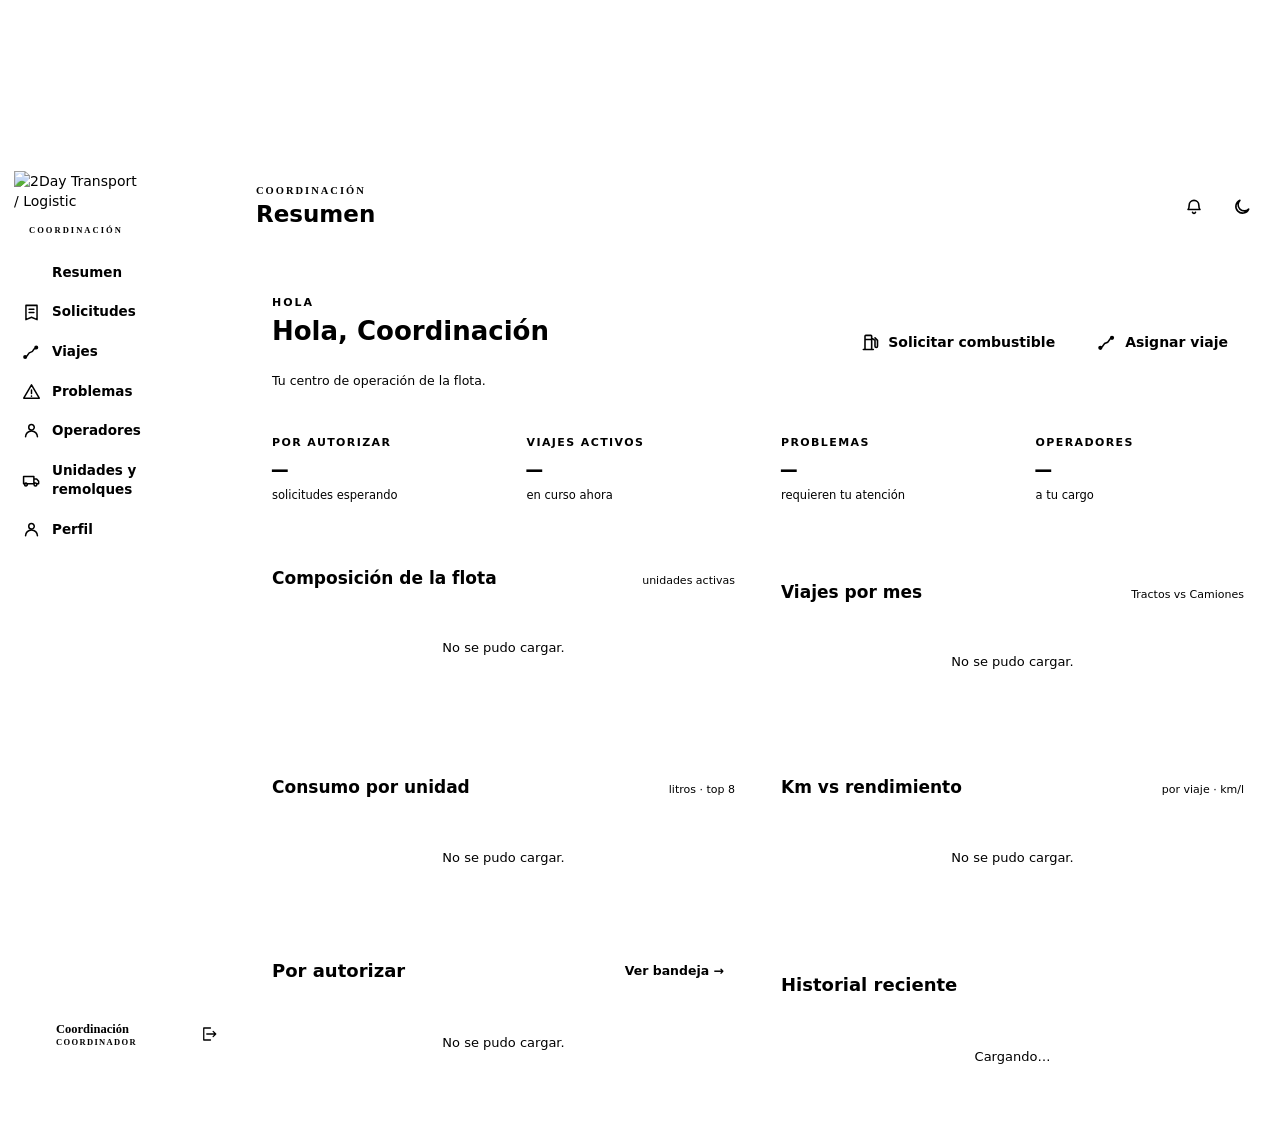
==== 2day-codigo/frontend/coordinador.html @ 523d5a65 "Primera versión: app 2Day lista para EasyPanel + Supabase - Arreglos de la revisión: XSS en visor de" ====
<!doctype html>
<html lang="es">
<head>
<meta charset="utf-8">
<meta name="viewport" content="width=device-width, initial-scale=1, viewport-fit=cover">
<title>2Day · Coordinación</title>
<script>(function(){try{var t=localStorage.getItem('tr-theme')||'system';var d=t==='dark'||(t==='system'&&matchMedia('(prefers-color-scheme:dark)').matches);document.documentElement.dataset.theme=d?'dark':'light';}catch(e){document.documentElement.dataset.theme='light';}})();</script>
<link rel="stylesheet" href="/static/fuentes.css?v=20260920a">
<link rel="stylesheet" href="/static/base.css?v=20260920c">
<link rel="stylesheet" href="/static/dialog.css?v=20261005a">
<!-- dialog.js se carga SIN defer: el codigo de la pagina es inline y debe encontrar Dlg ya definido -->
<script src="/static/aviso.js?v=20260903a"></script>
<script src="/static/dialog.js?v=20261005a"></script>
<script src="/static/maps.js?v=20260827d"></script>
<style>
/* Paleta categórica de los gráficos (Tractos/Camiones/Remolques), validada CVD-safe en claro y oscuro */
*{box-sizing:border-box}
html,body{margin:0;background:var(--bg);color:var(--ink);font:14px/1.45 "IBM Plex Sans",system-ui,-apple-system,sans-serif;-webkit-font-smoothing:antialiased}
@keyframes drift{0%,100%{transform:translate3d(-2%,-1.5%,0)}50%{transform:translate3d(2%,1.5%,0)}}
.ic{width:20px;height:20px;fill:none;stroke:currentColor;stroke-width:1.9;stroke-linecap:round;stroke-linejoin:round;flex:0 0 auto}
button{font:inherit;cursor:pointer}
a{color:var(--accent)}
/* layout */
.app{position:relative;z-index:1;display:flex;min-height:100vh}
.side{width:236px;flex:0 0 236px;background:var(--nav);border-right:1px solid var(--nav-line);display:flex;flex-direction:column;position:sticky;top:0;height:100vh}
.brand{display:block;padding:16px 14px 10px}
.brand img{width:130px;height:auto;display:block}
.brand .tag{display:flex;align-items:center;gap:8px;margin-top:11px}
.brand .tag i{width:7px;height:15px;background:var(--accent);transform:skewX(-22deg);flex:0 0 auto;border-radius:1px}
.brand .tag em{font:600 8.5px "IBM Plex Mono";letter-spacing:.24em;color:var(--nav-muted);font-style:normal}
.logo{width:34px;height:34px;border-radius:9px;background:var(--accent);display:flex;align-items:center;justify-content:center;color:#fff;flex:0 0 auto}
.nav{padding:6px 10px;display:flex;flex-direction:column;gap:2px;overflow-y:auto;flex:1}
.navbtn{display:flex;align-items:center;gap:11px;padding:9px 12px;border:0;background:transparent;color:var(--nav-item);border-radius:6px;text-align:left;width:100%;font-weight:600;font-size:13.5px;transition:color .12s,background .12s}
.navbtn .ic{width:19px;height:19px;color:var(--nav-muted)}
.navbtn:hover{background:#161a20;color:#fff}
.navbtn:hover .ic{color:#fff}
.navbtn.on{background:var(--accent-solid);color:var(--accent-ink)}
.navbtn.on .ic{color:#fff}
.navbtn .bdg{margin-left:auto;background:var(--danger);color:#fff;font-size:11px;font-weight:700;min-width:19px;height:19px;border-radius:10px;display:flex;align-items:center;justify-content:center;padding:0 5px}
.navbtn.on .bdg{background:#fff;color:var(--accent)}
.side .who{padding:12px 16px;border-top:1px solid var(--nav-line);font:600 11px "IBM Plex Mono";letter-spacing:.12em;text-transform:uppercase;color:var(--nav-muted)}
.side .uwrap{display:flex;align-items:center;gap:10px;padding:12px 12px 4px;border-top:1px solid var(--nav-line)}
.side .uwrap .av{width:34px;height:34px;border-radius:6px;border:1px solid var(--nav-line);background:var(--u-tracto);color:#fff;font:700 13px 'IBM Plex Sans',sans-serif;display:grid;place-items:center;cursor:pointer;flex:0 0 auto;padding:0;overflow:hidden}
.side .uwrap .nm{font:600 12.5px 'IBM Plex Sans';color:var(--nav-ink);white-space:nowrap;overflow:hidden;text-overflow:ellipsis}
.side .uwrap .rl{font:600 8.5px 'IBM Plex Mono';letter-spacing:.16em;color:var(--u-tracto);text-transform:uppercase}
.side .uwrap .logout{width:30px;height:30px;border:0;background:none;color:var(--nav-muted);cursor:pointer;display:grid;place-items:center;flex:0 0 auto;border-radius:6px}
.side .uwrap .logout:hover{background:#161a20;color:#fff}
.side .uwrap .logout svg{width:18px;height:18px;fill:none;stroke:currentColor;stroke-width:1.7;stroke-linecap:round;stroke-linejoin:round}
.main{flex:1;min-width:0;display:flex;flex-direction:column}
.top{position:sticky;top:0;z-index:20;background:color-mix(in oklab,var(--bg) 86%,transparent);backdrop-filter:blur(8px);border-bottom:1px solid var(--line);display:flex;align-items:center;gap:12px;padding:12px 20px}
.top .burger{display:none;background:var(--card);border:1px solid var(--line);border-radius:6px;padding:7px;color:var(--ink)}
.top h1{font-size:23px;flex:1}
.top .kick{font-size:10.5px;letter-spacing:2px;color:var(--muted);text-transform:uppercase;display:block;font-family:"IBM Plex Sans";font-weight:600}
.iconbtn{background:var(--card);border:1px solid var(--line);border-radius:6px;padding:8px;color:var(--ink);display:flex;transition:background .12s}
.iconbtn:hover{background:var(--sunken)}
.notifwrap{position:relative}
.notif{position:absolute;top:calc(100% + 8px);right:0;width:340px;max-width:82vw;max-height:64vh;display:none;flex-direction:column;background:var(--card);border:1px solid var(--line2,var(--line));border-radius:12px;box-shadow:var(--sh-3);z-index:45;overflow:hidden}
.notif.show{display:flex}
.notif .hd{padding:12px 15px;border-bottom:1px solid var(--line);font-weight:700;font-size:12px;letter-spacing:.12em;text-transform:uppercase}
.notif .row{display:flex;gap:10px;align-items:flex-start;padding:11px 15px;cursor:pointer;text-align:left;width:100%;color:var(--ink);font-family:inherit;background:none;border:0;border-bottom:1px solid var(--line)}
.notif .row:last-child{border-bottom:0}
.notif .row:hover{background:color-mix(in oklab,var(--accent) 8%,transparent)}
.notif .ndot{width:7px;height:7px;border-radius:50%;background:var(--danger);flex:0 0 auto;margin-top:5px}
#nbadge{position:absolute;top:1px;right:2px;min-width:15px;height:15px;padding:0 3px;border-radius:99px;background:var(--danger);color:#fff;font:600 9px 'IBM Plex Mono',monospace;display:none;place-items:center;border:1.5px solid var(--card)}
.wrap{padding:20px;max-width:1120px;width:100%;margin:0 auto}
.section{display:none}
.section.on{display:block;animation:fade .2s ease}
@keyframes fade{from{opacity:0;transform:translateY(4px)}to{opacity:1;transform:none}}
/* cards */
.card{background:var(--card);border:1px solid var(--line);border-radius:12px;padding:16px;box-shadow:0 1px 0 var(--sh-2)}
.card+.card{margin-top:14px}
.kick{font-size:11px;letter-spacing:2px;color:var(--muted);text-transform:uppercase;font-weight:600}
.grid{display:grid;gap:14px}
.g2{grid-template-columns:repeat(2,1fr)}
.g4{grid-template-columns:repeat(4,1fr)}
.kpi{background:var(--card);border:1px solid var(--line);border-radius:11px;padding:15px 16px}
.kpi .l{font-size:11px;letter-spacing:1.4px;color:var(--muted);text-transform:uppercase;font-weight:600}
.kpi .v{font:600 26px/1 'IBM Plex Mono',monospace;letter-spacing:-.02em;font-variant-numeric:tabular-nums;margin-top:6px}
.kpi.alert .v{color:var(--danger)}
.kpi.warn .v{color:var(--warn)}
.kpi.ok .v{color:var(--ok)}
.kpi .h{font-size:11.5px;color:var(--muted);margin-top:4px}
/* buttons */
.btn{display:inline-flex;align-items:center;justify-content:center;gap:8px;background:var(--accent-solid);color:var(--accent-ink);border:0;border-radius:6px;padding:11px 16px;font-weight:700;font-size:14px}
.btn:hover{background:var(--accent-2)}
.btn.gray{background:var(--sunken);color:var(--ink);border:1px solid var(--line)}
.btn.gray:hover{background:var(--line)}
.btn.ghost{background:transparent;color:var(--ink);border:1px solid var(--line-2)}
.btn.danger{background:transparent;color:var(--danger);border:1px solid var(--danger)}
.btn.danger:hover{background:var(--danger);color:#fff}
.btn.sm{padding:7px 11px;font-size:12.5px;border-radius:6px}
.btn.block{width:100%}
.row{display:flex;gap:10px;flex-wrap:wrap}
.spread{display:flex;align-items:center;justify-content:space-between;gap:12px}
/* list items */
.item{display:flex;align-items:center;gap:12px;padding:13px 4px;border-bottom:1px solid var(--line)}
.item:last-child{border-bottom:0}
.item .who2{flex:1;min-width:0}
.item .who2 b{font-weight:700}
.item .who2 .m{font-size:12px;color:var(--muted);margin-top:1px}
.mono{font-family:"IBM Plex Mono",ui-monospace,monospace}
.pill{font-family:"IBM Plex Sans";font-size:10.5px;font-weight:700;padding:3px 10px;border-radius:20px;white-space:nowrap;letter-spacing:.4px;text-transform:uppercase}
.pill.enviada{background:color-mix(in oklab,var(--warn) 20%,transparent);color:var(--warn)}
.pill.en_validacion{background:color-mix(in oklab,var(--accent) 18%,transparent);color:var(--accent)}
.pill.autorizada{background:color-mix(in oklab,var(--ok) 18%,transparent);color:var(--ok)}
.pill.despachada,.pill.facturada,.pill.conciliada{background:color-mix(in oklab,var(--ok) 16%,transparent);color:var(--ok)}
.pill.devuelta{background:color-mix(in oklab,var(--danger) 16%,transparent);color:var(--danger)}
.pill.borrador{background:var(--sunken);color:var(--muted)}
.pill.activa{background:color-mix(in oklab,var(--ok) 18%,transparent);color:var(--ok)}
.pill.finalizada,.pill.cancelada{background:var(--sunken);color:var(--muted)}
.pill.ghost{background:var(--sunken);color:var(--muted)}
.dot{width:8px;height:8px;border-radius:50%;background:var(--danger);flex:0 0 auto}
.empty{color:var(--muted);text-align:center;padding:26px 10px;font-size:13px}
.tabs{display:flex;gap:6px;flex-wrap:wrap;margin-bottom:4px}
.tab{padding:7px 12px;border-radius:20px;border:1px solid var(--line);background:var(--card);color:var(--muted);font-weight:600;font-size:12.5px}
.tab.on{background:var(--ink);color:var(--bg);border-color:var(--ink)}
.alertbar{display:flex;gap:10px;align-items:flex-start;background:color-mix(in oklab,var(--danger) 12%,transparent);border:1px solid color-mix(in oklab,var(--danger) 40%,transparent);color:var(--danger);border-radius:10px;padding:11px 13px;font-size:13px;font-weight:600}
/* charts */
.charts{display:grid;grid-template-columns:repeat(2,1fr);gap:14px}
@media(max-width:899px){.charts{grid-template-columns:1fr}}
.chart{width:100%}
.chart svg{width:100%;height:auto;max-width:380px;display:block;margin:0 auto;overflow:visible}
#ch-pie svg{max-width:250px}
.chh{display:flex;align-items:baseline;justify-content:space-between;gap:10px;margin-bottom:6px}
.chh h3{font-size:17px}
.chh .sub{font-size:11px;color:var(--muted)}
.leg{display:flex;gap:13px;flex-wrap:wrap;margin-top:8px;font-size:11.5px;color:var(--muted)}
.leg span{display:inline-flex;align-items:center;gap:6px}
.leg i{width:11px;height:11px;border-radius:3px;flex:0 0 auto}
.axlbl{font:600 9px 'IBM Plex Mono',monospace;fill:var(--muted)}
#charttip{position:fixed;z-index:90;background:var(--ink);color:var(--bg);padding:7px 10px;border-radius:8px;font-size:12px;font-weight:600;pointer-events:none;opacity:0;transition:opacity .1s;white-space:nowrap;box-shadow:var(--sh-2);transform:translate(-50%,-115%)}
#charttip.show{opacity:1}
#charttip .t2{font-weight:400;opacity:.8}
.item.sel{background:color-mix(in oklab,var(--accent) 12%,transparent);border-radius:10px;box-shadow:inset 3px 0 0 var(--accent);padding-left:11px}
.catbadge{font-size:10px;font-weight:700;padding:2px 8px;border-radius:20px;text-transform:uppercase;letter-spacing:.4px;white-space:nowrap}
.catbadge.base{background:color-mix(in oklab,var(--warn) 20%,transparent);color:var(--warn)}
.catbadge.consistencia{background:color-mix(in oklab,var(--u-camion) 22%,transparent);color:var(--u-camion)}
.catbadge.fraude{background:color-mix(in oklab,var(--danger) 18%,transparent);color:var(--danger)}
.catbadge.telemetria{background:color-mix(in oklab,var(--u-remol) 28%,transparent);color:var(--u-remol)}
.catbadge.roles{background:color-mix(in oklab,var(--accent) 18%,transparent);color:var(--accent)}
.report{background:var(--sunken);border:1px solid var(--line);border-radius:10px;padding:12px;margin-top:10px}
.report .rg{display:grid;grid-template-columns:1fr 1fr;gap:8px 14px;margin-top:8px}
.report .rc .rl{font-size:10.5px;color:var(--muted);text-transform:uppercase;letter-spacing:.5px}
.report .rc .rv{font-weight:700;font-size:15px}
/* forms */
label.f{display:block;margin:12px 0 5px;font-size:12.5px;font-weight:600;color:var(--muted)}
input,select,textarea{width:100%;background:var(--sunken);border:1px solid var(--line);border-radius:6px;padding:10px 11px;color:var(--ink);font:inherit}
input:focus,select:focus,textarea:focus{outline:2px solid color-mix(in oklab,var(--accent) 45%,transparent);border-color:var(--accent)}
.remgrid{display:grid;grid-template-columns:repeat(auto-fill,minmax(120px,1fr));gap:7px;margin-top:6px;max-height:190px;overflow:auto}
/* modal */
/* Bloques del formulario: cada uno agrupa lo que se contesta de una vez, y su título dice
   qué pregunta responde. Un formulario de once campos sin jerarquía se lee peor que tres
   de cuatro, aunque ocupe lo mismo. */
/* El título del bloque tiene que ganarle a las etiquetas de campo, que también van en
   versalitas: sin contraste entre los dos, "QUIÉN VA" y "OPERADOR" se leen como lo mismo
   y la agrupación deja de agrupar. Se separa por color, peso y una regla debajo. */
  color:var(--accent);margin:0 0 10px;padding-bottom:8px;border-bottom:1px solid var(--line)}
/* Búsqueda sobre el mapa: la caja va pegada al mapa, no suelta arriba, para que se lea
   como un control DEL mapa y no como un campo más del formulario. */
.as-busca{display:flex;gap:6px;margin-bottom:8px}
.as-busca input{flex:1;background:var(--sunken);border:1px solid var(--line);border-radius:6px;padding:9px 11px;color:var(--ink);font:inherit;font-size:13px}
.as-busca input:focus{outline:2px solid color-mix(in oklab,var(--accent) 45%,transparent);border-color:var(--accent)}
.as-busca button{flex:0 0 auto;padding:0 14px;border:1px solid var(--line);border-radius:6px;background:var(--sunken);color:var(--ink);font:600 12.5px 'IBM Plex Sans';cursor:pointer}
.as-busca button:hover{border-color:var(--accent);color:var(--accent)}
#as-map{height:340px;width:100%;border-radius:10px;border:1px solid var(--line);background:var(--sunken)}
.sheet .sh{display:flex;align-items:center;justify-content:space-between;margin-bottom:6px}
/* Modal de solicitud a dos columnas: la información a la izquierda y la evidencia a la
   derecha, que es como se mira —se lee un dato y se comprueba en la foto—. */
.sol2{display:grid;grid-template-columns:minmax(0,1fr) minmax(0,340px);gap:24px;align-items:start}
.sol2 .solinfo{min-width:0}
.sol2 .solfotos{min-width:0}
/* Los datos en rejilla de dos por fila. En una sola columna la lista se estiraba y empujaba
   el botón de autorizar fuera de la pantalla: el scroll no venía de tener mucho contenido
   sino de desperdiciar el ancho. */
.solgrid{display:grid;grid-template-columns:1fr 1fr;gap:2px 18px;margin-bottom:2px}
/* Mientras se rehacen los números que dependen del odómetro. Apagarlos es más honesto que
   dejarlos nítidos: los de la pantalla ya no corresponden a la lectura que se acaba de
   corregir, y el de al lado es el campo donde se teclean los litros. */
#sol-combustible[data-recalculando]{opacity:.45;pointer-events:none;transition:opacity .12s}
.solgrid .c{display:flex;flex-direction:column;gap:1px;padding:7px 0;border-bottom:1px solid var(--line)}
.solgrid .c.ancho{grid-column:1 / -1}
.solgrid .c .k{font-size:11px;color:var(--muted);letter-spacing:.02em}
.solgrid .c .v{font:600 14px/1.3 'IBM Plex Sans';color:var(--ink);display:flex;align-items:center;gap:7px}
.solgrid .c .v .org{font:400 11px 'IBM Plex Sans';color:var(--muted)}
.solgrid .c .v.ok{color:var(--ok)} .solgrid .c .v.bad{color:var(--danger)}
/* Odómetro editable en el sitio: se toca el número y se escribe. */
.odoedit{display:flex;align-items:center;gap:7px;flex-wrap:wrap}
.odoedit input{width:112px;background:var(--sunken);border:1px solid var(--line-2,var(--line));border-radius:6px;padding:4px 8px;color:var(--ink);font:600 14px 'IBM Plex Mono'}
.odoedit .mini{border:1px solid var(--line-2,var(--line));background:var(--card);color:var(--ink);border-radius:6px;padding:4px 10px;font:600 11.5px 'IBM Plex Sans';cursor:pointer}
.odoedit .mini:hover{border-color:var(--accent);color:var(--accent)}
.odoedit .mini.pri{border-color:var(--accent-solid);background:var(--accent-solid);color:var(--accent-ink)}
/* El lápiz: sólo un icono, sin caja, hasta que se pasa el ratón. Modificar un odómetro no
   es una acción de todos los días y no debe competir con el número. */
.odolap{display:inline-flex;align-items:center;justify-content:center;width:26px;height:26px;
  border:1px solid transparent;background:none;color:var(--muted);border-radius:6px;cursor:pointer;flex:0 0 auto}
.odolap:hover{border-color:var(--line-2,var(--line));color:var(--accent);background:var(--sunken)}
.odolap svg{width:15px;height:15px;fill:none;stroke:currentColor;stroke-width:1.9;stroke-linecap:round;stroke-linejoin:round}
/* El rastro del cambio, al lado. Se deduce de los datos, así que sigue ahí al reabrir. */
.odocambio{display:inline-flex;align-items:center;gap:6px;background:var(--ok-bg);
  border:1px solid color-mix(in oklab,var(--ok) 34%,transparent);color:var(--ok);
  border-radius:999px;padding:3px 10px;font:600 11.5px/1.4 'IBM Plex Sans'}
.odocambio b{font-family:'IBM Plex Mono';font-weight:600}
/* El despacho: autorizado contra cargado, y lo que quedó sin surtir. Es lo primero que se
   busca al abrir una solicitud ya despachada, así que va en bloque propio y no en la rejilla. */
.desp{border:1px solid var(--line);border-radius:10px;background:var(--sunken);
  padding:11px 13px;margin:12px 0 2px}
.desphead{display:flex;align-items:baseline;justify-content:space-between;gap:10px;margin-bottom:9px}
.desphead .folio{font:600 12.5px 'IBM Plex Mono';color:var(--ink)}
.despnum{display:grid;grid-template-columns:repeat(3,1fr);gap:10px}
.despnum>div{display:flex;flex-direction:column;gap:2px;min-width:0}
.despnum .k{font-size:10.5px;letter-spacing:.04em;color:var(--muted);text-transform:uppercase}
.despnum b{font:600 17px/1.2 'IBM Plex Mono';color:var(--ink);font-variant-numeric:tabular-nums}
.despnum .sub{font:400 11px/1.35 'IBM Plex Sans';color:var(--muted)}
.despnum .ok b{color:var(--ok)} .despnum .warn b{color:var(--warn)} .despnum .bad b{color:var(--danger)}
.despq{margin-top:10px;padding-top:9px;border-top:1px solid var(--line);
  font:400 11.5px/1.7 'IBM Plex Sans';color:var(--muted)}
.despq b{font-weight:600;color:var(--ink)}
/* La propuesta de la IA. Deliberadamente NO parece un campo relleno: es una tarjeta con un
   botón, para que aceptarla sea un acto y no una omisión. */
.sug{border:1px solid var(--line);border-left:3px solid var(--info);border-radius:9px;
  background:var(--sunken);padding:10px 12px;margin:8px 0 2px}
.sugtop{display:flex;align-items:baseline;gap:9px;flex-wrap:wrap}
.sugn{font:600 20px/1 'IBM Plex Mono';color:var(--ink);font-variant-numeric:tabular-nums}
.sugtop .kick{color:var(--info)}
.sugconf{font:600 10.5px 'IBM Plex Sans';letter-spacing:.04em;text-transform:uppercase;
  border-radius:999px;padding:2px 8px}
.sugconf.alta{background:var(--ok-bg);color:var(--ok)}
.sugconf.media{background:var(--warn-bg);color:var(--warn)}
.sugconf.baja{background:var(--danger-bg);color:var(--danger)}
.sugjust{font:400 12px/1.55 'IBM Plex Sans';color:var(--muted);margin-top:5px}
/* El aviso de que los litros tecleados se pasan del tope. Va PEGADO al campo —no arriba, con
   el resto del panorama— porque es donde están los ojos al teclear. */
.topeaviso{display:flex;gap:8px;align-items:flex-start;margin-top:6px;padding:8px 10px;
  border-radius:8px;font:500 12.5px/1.5 'IBM Plex Sans';
  background:color-mix(in oklab,var(--warn) 14%,transparent);
  border:1px solid color-mix(in oklab,var(--warn) 40%,transparent);color:var(--ink)}
.topeaviso b{font-variant-numeric:tabular-nums}
.sugcifras{font:400 11px/1.5 'IBM Plex Mono';color:var(--muted);margin-top:5px}
.sugusar{margin-top:8px;border:1px solid var(--accent-solid);background:var(--accent-solid);color:var(--accent-ink);
  border-radius:7px;padding:5px 12px;font:600 12px 'IBM Plex Sans';cursor:pointer}
.sugusar:hover{background:var(--accent-2)}
.sugusar[disabled]{opacity:.55;cursor:default}
/* El historial: qué le ha pasado a la solicitud y por mano de quién. */
.hist{list-style:none;margin:0;padding:0;display:flex;flex-direction:column;gap:1px}
.hist li{display:flex;flex-wrap:wrap;align-items:center;gap:6px;
  padding:4px 0;border-bottom:1px solid var(--line)}
.hist li:last-child{border-bottom:0}
.hist .hf{font:400 10.5px 'IBM Plex Mono';color:var(--muted);white-space:nowrap;
  margin-left:auto;flex:0 0 auto}
/* El nombre comparte renglón con el estado y se recorta si hace falta: el completo está en
   el title. Meterlo en su propia línea duplicaba el alto del bloque y tapaba la última. */
.hist .hu{flex:1 1 60px;min-width:0;overflow:hidden;text-overflow:ellipsis;white-space:nowrap;
  font:400 11.5px 'IBM Plex Sans';color:var(--muted)}
.hist .hn{flex:0 0 100%;overflow:hidden;text-overflow:ellipsis;white-space:nowrap;
  font:400 11.5px 'IBM Plex Sans';color:var(--ink);padding-left:2px}
/* Donde estaría el lápiz cuando la lectura ya está congelada: se dice, no se deja el hueco. */
.odofijo{display:inline-flex;align-items:center;gap:5px;color:var(--muted);
  font:600 11.5px 'IBM Plex Sans'}
.odofijo svg{width:13px;height:13px;fill:none;stroke:currentColor;stroke-width:1.9;
  stroke-linecap:round;stroke-linejoin:round}
/* Una sola foto ocupa el ancho; dos o más van en cuadrícula. */
.evgrid{display:grid;gap:10px}
.evgrid[data-n="1"]{grid-template-columns:1fr}
.evgrid{grid-template-columns:1fr 1fr}
.evgrid[data-n="1"] .evzoom{aspect-ratio:4/3}
.evzoom{aspect-ratio:1/1}
/* La acción se queda abajo, fuera de lo que scrollea. */
.solacc{position:sticky;bottom:0;background:linear-gradient(to top,var(--panel,var(--card)) 74%,transparent);padding-top:12px;margin-top:6px}
.evsosp{display:flex;gap:7px;align-items:flex-start;background:var(--danger-bg,#fce9e4);border:1px solid var(--danger);color:var(--danger);border-radius:8px;padding:8px 10px;font:600 11.5px/1.4 'IBM Plex Sans';margin-bottom:8px}
.evfig{margin:0;min-width:0}
.evzoom{width:100%;aspect-ratio:4/3;overflow:hidden;border-radius:9px;border:1px solid var(--line);background:var(--sunken);cursor:zoom-in}
.evzoom img{width:100%;height:100%;object-fit:cover;display:block;transition:transform .18s ease}
.evfig figcaption{display:flex;justify-content:space-between;gap:8px;align-items:baseline;margin-top:5px;font-size:12px}
.evcap-t{color:var(--muted)}
.evcap-o{opacity:.75}
.evcap-v{font:600 13px 'IBM Plex Mono';color:var(--ink)}
@media (prefers-reduced-motion:reduce){.evzoom img{transition:none}}
@media (max-width:820px){.sol2{grid-template-columns:1fr}}
.x{background:transparent;border:0;color:var(--muted);padding:4px;display:flex}
.kv{display:flex;justify-content:space-between;gap:10px;padding:8px 0;border-bottom:1px solid var(--line);font-size:13px}
.kv:last-of-type{border-bottom:0}
.kv .k{color:var(--muted)}
.kv .v{font-weight:600;text-align:right}
/* toast */
#toast{position:fixed;left:50%;bottom:24px;transform:translateX(-50%) translateY(20px);background:var(--ink);color:var(--bg);padding:11px 18px;border-radius:8px;font-size:13.5px;font-weight:600;opacity:0;pointer-events:none;transition:.25s;z-index:var(--z-toast, 150);max-width:90vw;text-align:center}
#toast.show{opacity:1;transform:translateX(-50%) translateY(0)}
.scrim{display:none}
@media(max-width:899px){
  .side{position:fixed;left:0;top:0;z-index:70;transform:translateX(-100%);transition:transform .22s ease;box-shadow:8px 0 40px var(--sh-2)}
  .app.navopen .side{transform:none}
  .top .burger{display:flex}
  .app.navopen .scrim{display:block;position:fixed;inset:0;background:rgba(10,12,15,.45);z-index:65}
  .g4{grid-template-columns:repeat(2,1fr)}
  .g2{grid-template-columns:1fr}
  .bgfx{opacity:.92}
  .bgfx .glow{inset:-10%;background:radial-gradient(80vw 40vh at 50% 6%, color-mix(in oklab,var(--accent) 15%,transparent), transparent 72%),radial-gradient(88vw 44vh at 50% 94%, color-mix(in oklab,var(--u-tracto) 12%,transparent), transparent 74%)}
}
@media (prefers-reduced-motion:reduce){.bgfx .glow{animation:none}}
</style>
</head>
<body>
<div class="bgfx" aria-hidden="true"><div class="glow"></div><canvas></canvas></div>
<div class="app" id="app">
  <aside class="side" id="side">
    <div class="brand">
      <img src="/static/logo-2day-word.png" alt="2Day Transport / Logistic" style="width:130px;height:auto;display:block">
      <div class="tag"><i></i><em>COORDINACIÓN</em></div>
    </div>
    <nav class="nav" id="nav"></nav>
    <div class="uwrap">
      <button class="av" id="u-av" data-tr-avatar onclick="show('perfil')">—</button>
      <div style="flex:1;min-width:0"><div class="nm" id="u-nm">…</div><div class="rl">Coordinador</div></div>
      <button class="logout" onclick="location.href='/logout'" title="Cerrar sesión"><svg viewBox="0 0 24 24"><path d="M14 4h-9v16h9M9 12h12m0 0l-3.5-3.5M21 12l-3.5 3.5"></path></svg></button>
    </div>
  </aside>
  <div class="scrim" onclick="closeNav()"></div>
  <main class="main">
    <header class="top">
      <button class="burger" onclick="toggleNav()" aria-label="Menú"><svg class="ic" viewBox="0 0 24 24"><path d="M4 7h16M4 12h16M4 17h16"/></svg></button>
      <h1><span class="kick" id="t-kick">COORDINACIÓN</span><span id="t-title">Resumen</span></h1>
      <div class="notifwrap">
        <button class="iconbtn" onclick="toggleNotif(event)" title="Notificaciones" style="position:relative"><svg class="ic" viewBox="0 0 24 24"><path d="M6.2 9.8a5.8 5.8 0 0 1 11.6 0c0 3.8 1.4 5.2 1.4 5.2H4.8s1.4-1.4 1.4-5.2zM10.2 18.4a1.9 1.9 0 0 0 3.6 0"/></svg><span id="nbadge"></span></button>
        <div class="notif" id="notif"><div class="hd">Notificaciones</div><div id="notiflist" style="overflow-y:auto"></div></div>
      </div>
      <button class="iconbtn" onclick="cycleTheme()" title="Tema"><svg class="ic" viewBox="0 0 24 24"><path d="M20 14.5A8 8 0 1 1 9.5 4a6.5 6.5 0 0 0 10.5 10.5z"/></svg></button>
    </header>
    <div class="wrap">

      <!-- INICIO -->
      <section class="section on" id="s-inicio">
        <div class="card" style="display:flex;align-items:center;justify-content:space-between;gap:14px;flex-wrap:wrap">
          <div><div class="kick">Hola</div><h2 id="hi-nombre" style="font-size:26px;margin-top:2px">Coordinación</h2>
            <div style="font-size:12.5px;color:var(--muted);margin-top:2px">Tu centro de operación de la flota.</div></div>
          <div class="row">
            <button class="btn" onclick="modalSolicitar()"><svg class="ic" viewBox="0 0 24 24"><path d="M6 21V5a1 1 0 0 1 1-1h6a1 1 0 0 1 1 1v16M4 21h12M6 9h8M15 8l3 2v7a1.5 1.5 0 0 0 3 0V10l-3-3"/></svg> Solicitar combustible</button>
            <button class="btn gray" onclick="modalAsignar()"><svg class="ic" viewBox="0 0 24 24"><path d="M4 19c4 0 3-6 7-6s3-6 7-6 M2.4 19a1.6 1.6 0 1 0 3.2 0a1.6 1.6 0 1 0-3.2 0 M16.4 7a1.6 1.6 0 1 0 3.2 0a1.6 1.6 0 1 0-3.2 0"/></svg> Asignar viaje</button>
          </div>
        </div>
        <div class="grid g4" style="margin-top:14px">
          <div class="kpi warn" onclick="show('solicitudes')" style="cursor:pointer"><div class="l">Por autorizar</div><div class="v" id="k-aut">—</div><div class="h">solicitudes esperando</div></div>
          <div class="kpi ok" onclick="show('viajes')" style="cursor:pointer"><div class="l">Viajes activos</div><div class="v" id="k-via">—</div><div class="h">en curso ahora</div></div>
          <div class="kpi alert" onclick="show('problemas')" style="cursor:pointer"><div class="l">Problemas</div><div class="v" id="k-pro">—</div><div class="h">requieren tu atención</div></div>
          <div class="kpi" onclick="show('operadores')" style="cursor:pointer"><div class="l">Operadores</div><div class="v" id="k-ope">—</div><div class="h">a tu cargo</div></div>
        </div>
        <div class="charts" style="margin-top:14px">
          <div class="card"><div class="chh"><h3>Composición de la flota</h3><span class="sub">unidades activas</span></div><div class="chart" id="ch-pie"><div class="empty">Cargando…</div></div></div>
          <div class="card"><div class="chh"><h3>Viajes por mes</h3><span class="sub">Tractos vs Camiones</span></div><div class="chart" id="ch-area"><div class="empty">Cargando…</div></div></div>
          <div class="card"><div class="chh"><h3>Consumo por unidad</h3><span class="sub">litros · top 8</span></div><div class="chart" id="ch-bar"><div class="empty">Cargando…</div></div></div>
          <div class="card"><div class="chh"><h3>Km vs rendimiento</h3><span class="sub">por viaje · km/l</span></div><div class="chart" id="ch-scatter"><div class="empty">Cargando…</div></div></div>
        </div>
        <div class="grid g2" style="margin-top:14px">
          <div class="card"><div class="spread" style="margin-bottom:6px"><h3 style="font-size:18px">Por autorizar</h3><span class="btn ghost sm" onclick="show('solicitudes')">Ver bandeja →</span></div><div id="hi-solis"><div class="empty">Cargando…</div></div></div>
          <div class="card"><div class="spread" style="margin-bottom:6px"><h3 style="font-size:18px">Historial reciente</h3></div><div id="hi-hist"><div class="empty">Cargando…</div></div></div>
        </div>
      </section>

      <!-- SOLICITUDES -->
      <section class="section" id="s-solicitudes">
        <div class="card">
          <div class="spread" style="margin-bottom:12px"><h2 style="font-size:22px">Bandeja de solicitudes</h2>
            <button class="btn sm" onclick="modalSolicitar()"><svg class="ic" viewBox="0 0 24 24" style="width:16px;height:16px"><path d="M12 5v14M5 12h14"/></svg> Levantar</button></div>
          <div class="tabs" id="sol-tabs"></div>
          <div id="sol-list"><div class="empty">Cargando…</div></div>
        </div>
      </section>

      <!-- VIAJES -->
      <section class="section" id="s-viajes">
        <div class="card">
          <div class="spread" style="margin-bottom:12px"><h2 style="font-size:22px">Viajes asignados</h2>
            <button class="btn sm" onclick="modalAsignar()"><svg class="ic" viewBox="0 0 24 24" style="width:16px;height:16px"><path d="M12 5v14M5 12h14"/></svg> Asignar viaje</button></div>
          <div class="tabs" id="via-tabs"></div>
          <div id="via-list"><div class="empty">Cargando…</div></div>
        </div>
      </section>

      <!-- PROBLEMAS -->
      <section class="section" id="s-problemas">
        <div class="card">
          <h2 style="font-size:22px;margin-bottom:4px">Problemas de operadores</h2>
          <p style="font-size:12.5px;color:var(--muted);margin:0 0 12px">Solicitudes devueltas o con el económico que no coincide, y anomalías de bitácora por resolver.</p>
          <div id="pro-list"><div class="empty">Cargando…</div></div>
        </div>
      </section>

      <!-- OPERADORES -->
      <section class="section" id="s-operadores">
        <div class="card">
          <div class="spread" style="margin-bottom:10px"><h2 style="font-size:22px">Operadores</h2>
            <input id="ope-q" placeholder="Buscar…" style="max-width:220px" oninput="pintarOperadores()"></div>
          <div id="ope-grid"><div class="empty">Cargando…</div></div>
        </div>
      </section>

      <!-- FLOTA -->
      <section class="section" id="s-flota">
        <div class="card">
          <div class="tabs"><button class="tab on" data-flo="unidades" onclick="floTab('unidades')">Unidades</button><button class="tab" data-flo="remolques" onclick="floTab('remolques')">Remolques</button></div>
          <div id="flo-unidades"><div class="empty">Cargando…</div></div>
          <div id="flo-remolques" style="display:none"><div class="empty">Cargando…</div></div>
        </div>
      </section>

      <!-- PERFIL -->
      <section class="section" id="s-perfil">
        <div class="card">
          <h2 style="font-size:22px;margin-bottom:10px">Perfil</h2>
          <div class="kv"><span class="k">Usuario</span><span class="v" id="pf-user">—</span></div>
          <div class="kv"><span class="k">Rol</span><span class="v">Coordinador de flota</span></div>
        </div>
        <div class="card">
          <h3 style="font-size:18px;margin-bottom:8px">Personalización</h3>
          <div id="tr-perfil-mount"></div>
        </div>
        <div class="card">
          <a class="btn danger block" href="/logout">Cerrar sesión</a>
        </div>
      </section>

    </div>
  </main>
</div>

<!-- El diálogo lo crea dialog.js (Dlg). El marcado estático se retiró: el puente
     openSheet() reutiliza los ids #sheet / #ov sobre la caja y el velo nuevos. -->
<div id="toast"></div>
<div id="charttip"></div>

<script src="/static/perfil.js?v=20260920a"></script>
<script>
const $=s=>document.querySelector(s), $$=s=>[...document.querySelectorAll(s)];
const esc=s=>String(s==null?'':s).replace(/[&<>"']/g,c=>({'&':'&amp;','<':'&lt;','>':'&gt;','"':'&quot;',"'":'&#39;'}[c]));
// El cuerpo del error viaja con la excepción: un `detail` estructurado se perdía al pasar por
// `new Error(objeto)`, que da «[object Object]». Quien necesite los datos los tiene en .cuerpo.
async function api(p,o){const r=await fetch(p,o);if(r.status===401){location.href='/login';throw 0;}
  const d=await r.json().catch(()=>({}));
  if(!r.ok){const dt=d.detail;
    const e=new Error(typeof dt==='string'?dt:((dt&&dt.mensaje)||('Error '+r.status)));
    e.cuerpo=dt; e.status=r.status; throw e;}
  return d;}
function toast(m){const t=$('#toast');t.textContent=m;t.classList.add('show');clearTimeout(t._t);t._t=setTimeout(()=>t.classList.remove('show'),2800);}
function applyTheme(){const t=localStorage.getItem('tr-theme')||'system';const eff=t==='system'?(matchMedia('(prefers-color-scheme:dark)').matches?'dark':'light'):t;document.documentElement.dataset.theme=eff;const c=$('#pf-tema');if(c)c.textContent={light:'Claro',dark:'Oscuro',system:'Sistema'}[t];}
function cycleTheme(){const cur=localStorage.getItem('tr-theme')||'system';const nx={light:'dark',dark:'system',system:'light'}[cur];localStorage.setItem('tr-theme',nx);applyTheme();toast('Tema: '+({light:'claro',dark:'oscuro',system:'sistema'}[nx]));}
// ── Notificaciones (campana + sondeo cada 30s) ──
async function notifFuente(){
  const r=await api('/api/solicitudes');
  return (r.solicitudes||[]).filter(s=>s.estado==='enviada'||s.estado==='en_validacion')
    .map(s=>({uid:s.id,titulo:(s.unidad||'—')+' · #'+s.id,sub:(s.operador||'Sin operador')+' · '+(s.estado==='enviada'?'por validar':'en validación'),go:"show('solicitudes');closeNotif()"}));
}
let NOTIF_MAX=null;
function renderNotif(items){
  const n=items.length,b=$('#nbadge');
  if(b){if(n){b.style.display='grid';b.textContent=n>99?'99+':n;}else b.style.display='none';}
  const box=$('#notiflist'); if(!box)return;
  box.innerHTML=n?items.slice(0,10).map(it=>`<button class="row" onclick="${it.go}"><span class="ndot"></span><span style="flex:1;min-width:0"><span style="display:block;font-size:12.5px">${esc(it.titulo)}</span><span style="display:block;font:500 10px 'IBM Plex Mono',monospace;color:var(--muted);margin-top:2px">${esc(it.sub||'')}</span></span></button>`).join(''):`<div class="empty" style="padding:22px;text-align:center;color:var(--muted);font-size:13px">Sin notificaciones</div>`;
}
async function refreshNotif(){try{renderNotif(await notifFuente());}catch(e){}}
async function vigilarNotif(){
  if(document.hidden)return;
  let items; try{items=await notifFuente();}catch(e){return;}
  renderNotif(items);
  const maxId=items.reduce((m,it)=>Math.max(m,it.uid||0),0);
  if(NOTIF_MAX===null){NOTIF_MAX=maxId;return;}
  const nuevas=items.filter(it=>(it.uid||0)>NOTIF_MAX);
  NOTIF_MAX=Math.max(NOTIF_MAX,maxId);
  if(nuevas.length){
    toast(nuevas.length===1?('Nueva notificación · '+nuevas[0].titulo):(nuevas.length+' notificaciones nuevas'));
    // Al coordinador le llegan solicitudes que alguien está esperando en una gasolinera:
    // el aviso tiene que oírse aunque no esté mirando la pantalla.
    try{ Aviso.sonar(nuevas.length>1); }catch(_){}
  }
}
function toggleNotif(e){e.stopPropagation();const p=$('#notif');if(!p)return;p.classList.toggle('show');if(p.classList.contains('show'))refreshNotif();}
function closeNotif(){const p=$('#notif');if(p)p.classList.remove('show');}
document.addEventListener('click',e=>{if(!e.target.closest('.notifwrap'))closeNotif();});
setInterval(vigilarNotif,30000);
vigilarNotif();
// ── Selector de ubicación en mapa (Leaflet + OpenStreetMap, sin Google) ──
// El mapa vive en /static/maps.js (un solo modulo para las 3 pantallas).
// Expone mapBtn, pickMapa, asMapInit, asFijar, asRuta, asDibujarRuta,
// asSetTipo, asMarcar, _hav y el estado _asEstKm/_asTipo que lee el form.
function _addCoords(fd,inputId,prefix){const el=document.getElementById(inputId);if(el&&el.dataset.lat&&el.dataset.lng){fd.append(prefix+'_lat',el.dataset.lat);fd.append(prefix+'_lng',el.dataset.lng);}}
try{matchMedia('(prefers-color-scheme:dark)').addEventListener('change',()=>{if((localStorage.getItem('tr-theme')||'system')==='system')applyTheme();});}catch(e){}

const PILL={borrador:'Borrador',enviada:'Enviada',en_validacion:'En validación',autorizada:'Autorizada',despachada:'Despachada',facturada:'Facturada',conciliada:'Conciliada',devuelta:'Devuelta',rechazada:'Rechazada',anulada:'Anulada',en_discrepancia:'Discrepancia',activa:'Activa',finalizada:'Finalizada',cancelada:'Cancelada'};
function pill(e){return `<span class="pill ${e}">${PILL[e]||e}</span>`;}

// caches
let ME={}, UNIDADES=[], OPERADORES=[], REMOLQUES=[], SOLIS=[], CONTEOS={}, ASIGS=[], ANOMS=[];
let solFiltro='pendientes', viaFiltro='activa';

// ── nav ──
const NAV=[
  ['inicio','Resumen','M4 11.5 12 4l8 7.5M6 10v9h12v-9'],
  ['solicitudes','Solicitudes','M5 3h14v18l-7-3-7 3zM9 8h6M9 12h6'],
  ['viajes','Viajes','M4 19c4 0 3-6 7-6s3-6 7-6 M2.4 19a1.6 1.6 0 1 0 3.2 0a1.6 1.6 0 1 0-3.2 0 M16.4 7a1.6 1.6 0 1 0 3.2 0a1.6 1.6 0 1 0-3.2 0'],
  ['problemas','Problemas','M12 3.6 2.2 20.4h19.6zM12 10v4.4M12 17.6v.4'],
  ['operadores','Operadores','M8.5 8a3.5 3.5 0 1 0 7 0a3.5 3.5 0 1 0-7 0 M4.5 20a7.5 7.5 0 0 1 15 0'],
  ['flota','Unidades y remolques','M2 7h13v9H2zM15 10h3.5l2.5 3v3h-3M2 16h1M8 16h4 M3.2 17a1.8 1.8 0 1 0 3.6 0a1.8 1.8 0 1 0-3.6 0 M15.2 17a1.8 1.8 0 1 0 3.6 0a1.8 1.8 0 1 0-3.6 0'],
  ['perfil','Perfil','M8.5 8a3.5 3.5 0 1 0 7 0a3.5 3.5 0 1 0-7 0 M4.5 20a7.5 7.5 0 0 1 15 0'],
];
const TIT={inicio:['COORDINACIÓN','Resumen'],solicitudes:['BANDEJA','Solicitudes'],viajes:['OPERACIÓN','Viajes'],problemas:['ATENCIÓN','Problemas'],operadores:['EQUIPO','Operadores'],flota:['CATÁLOGO','Unidades y remolques'],perfil:['CUENTA','Perfil']};
function pintarNav(){
  $('#nav').innerHTML=NAV.map(([id,lbl,d])=>`<button class="navbtn" data-sec="${id}" onclick="show('${id}')"><svg class="ic" viewBox="0 0 24 24"><path d="${d}"/></svg><span style="flex:1">${lbl}</span>${id==='problemas'?'<span class="bdg" id="nav-pro" style="display:none"></span>':''}${id==='solicitudes'?'<span class="bdg" id="nav-sol" style="display:none"></span>':''}</button>`).join('');
}
function toggleNav(){$('#app').classList.toggle('navopen');}
function closeNav(){$('#app').classList.remove('navopen');}
function show(sec){
  $$('.section').forEach(s=>s.classList.remove('on'));
  const el=$('#s-'+sec); if(el)el.classList.add('on');
  $$('.navbtn').forEach(b=>b.classList.toggle('on',b.dataset.sec===sec));
  const t=TIT[sec]||['',sec]; $('#t-kick').textContent=t[0]; $('#t-title').textContent=t[1];
  closeNav(); window.scrollTo(0,0);
  if(sec==='inicio')loadInicio();
  if(sec==='solicitudes')loadSolicitudes();
  if(sec==='viajes')loadViajes();
  if(sec==='problemas')loadProblemas();
  if(sec==='operadores')loadOperadores();
  if(sec==='flota')loadFlota();
  if(sec==='perfil'&&window.TR_montarPerfil)TR_montarPerfil(document.getElementById('tr-perfil-mount'),ME);
}

// ── modal helpers ──
// Sube al encabezado REAL del diálogo el título que el cuerpo traía dentro.
// Trece cuerpos repiten <div class="sh"><h3>…</h3><button class="x">…</button></div>:
// al promoverlo se gana cabecera FIJA, un solo tamaño de título y UNA sola X.
// Conservador: si no reconoce el patrón, deja el cuerpo intacto.
function _promoverCabecera(id,box){
  try{
    const bd=box.querySelector('.dlg-bd'); if(!bd)return;
    const host=bd.firstElementChild; if(!host)return;
    const esCab=el=>el.classList&&(el.classList.contains('sh')||el.classList.contains('mhead')||el.classList.contains('chart-h'));
    if(host.tagName!=='H3'&&!esCab(host)){
      if(!(host.tagName==='DIV'&&host.querySelector(':scope>h3, :scope>.chart-h, :scope>div>h3, :scope>div>.chart-h')))return;
    }
    let h3=host.tagName==='H3'?host:host.querySelector('h3');
    if(!h3)h3=host.classList&&host.classList.contains('chart-h')?host:host.querySelector('.chart-h');
    if(!h3)return;
    const t=box.querySelector('.dlg-hd>.t');
    if(t)t.innerHTML='<h3 id="'+id+'-t">'+h3.innerHTML+'</h3>';
    const hd=box.querySelector('.dlg-hd'); if(hd)hd.removeAttribute('data-bridge');
    host.querySelectorAll('button').forEach(b=>{
      const oc=(b.getAttribute('onclick')||'');
      if(/close(Modal|Sheet)\s*\(/.test(oc))b.remove();
    });
    h3.remove();
    if(host!==h3&&!host.textContent.trim()&&!host.querySelector('img,svg,input,select,button'))host.remove();
  }catch(_){}
}

// ── Puente al diálogo único (dialog.js) ──────────────────────────────────────
// Las llamadas a openSheet() siguen intactas; lo que cambia es la envolvente.
// Se conservan los ids #sheet y #ov para que sigan funcionando el
// $('#sheet').style.maxWidth='980px' de asignar viaje y el clic en el velo.
// ── El TURNO de la hoja ─────────────────────────────────────────────────────
// Toda función que haga `await` y después escriba en una global o en el DOM por id toma el
// turno ANTES y comprueba que sigue siendo el suyo DESPUÉS. Si no, su pantalla ya no existe:
// no toca nada y se calla. Sube cuando la hoja cambia de contenido y cuando se cierra.
let _SOL_TURNO=0;
function solTurno(){ return _SOL_TURNO; }
function solVigente(x){ return x===_SOL_TURNO; }
function _solInvalidar(){ _SOL_TURNO++; }

let _dlgId=null;
// Devuelve el id del diálogo: sin él no se le puede poner cabecera ni pie nativos, que es
// justo lo que le faltaba a los diálogos del puente.
// REUTILIZAR LA HOJA OBLIGA A DESARMARLA PRIMERO.
// `Dlg.setBody` sólo escribe en `#<id>-bd`. El pie `.dlg-ft` es su HERMANO y no se entera, y
// `opts.actions` sigue siendo el array de antes — que es EXACTAMENTE el que lee EN VIVO el
// oyente delegado del velo. O sea: cuerpo nuevo, botones viejos, atados a las closures viejas.
// Medido: la hoja decía «No se pudo abrir» y debajo seguían vivos «Autorizar y enviar a
// combustible», «Anular» y «Devolver»; Anular FUNCIONABA, contra la solicitud de antes.
// La regla queda del lado del puente y no de cada pantalla: quien repinta el cuerpo declara
// sus acciones, y si no declara ninguna no hay ninguna.
function _desarmarHoja(id,box){
  // El pie, a cero. El TERCER argumento no es adorno: `setActions` sólo limpia `opts.nota`
  // cuando recibe tres, y una nota superviviente le hace reconstruir un pie que contiene sólo
  // esa frase. Con '' la rama borra el `.dlg-ft` de verdad.
  Dlg.setActions(id,[],'');
  const hd=box.querySelector('.dlg-hd');
  if(!hd)return;
  // La cabecera, a cero. `data-bridge` esconde el <h3> y NADA MÁS: el eyebrow, el `sub` y las
  // píldoras que escribió `Dlg.setHead` no tienen regla y seguían pintados, así que
  // «Solicitud #7 · T-101 / Juan Pérez / [enviada]» se quedaba encima del mensaje de error.
  // El <h3> vacío SE CONSERVA a propósito: el `aria-labelledby` del diálogo apunta a ese id,
  // y dejarlo sin destino rompe el lector de pantalla.
  hd.setAttribute('data-bridge','');
  const tt=hd.querySelector('.t');
  if(tt)tt.innerHTML='<h3 id="'+id+'-t"></h3>';
}
function openSheet(html){
  // La hoja va a enseñar otra cosa: lo que estuviera en vuelo deja de tener pantalla. Va
  // ARRIBA y vale para las DOS ramas, porque la de reutilización es justo la que engañaba —el
  // diálogo es el mismo y el `_dlgId` es el mismo, pero el contenido ya no.
  _solInvalidar();
  if(_dlgId&&Dlg.el(_dlgId)){
    const box=Dlg.el(_dlgId); box.style.maxWidth='';
    _desarmarHoja(_dlgId,box);                 // pie y cabecera del cuerpo anterior, fuera
    Dlg.setBody(_dlgId,html); _promoverCabecera(_dlgId,box); Dlg.adoptActions(_dlgId); return _dlgId;
  }
  // `onClose` es el ÚNICO sitio por el que pasan los cuatro cierres: la X, Escape, el clic en
  // el velo y `closeSheet()`. Por eso el turno y el estado se sueltan aquí y no en
  // `closeSheet`, que sólo cubre uno de ellos.
  // enterSubmits:false — en la hoja de solicitud, un Intro en el odómetro o en los litros
  // AUTORIZABA con los datos a medio corregir. Aquí las acciones se pulsan, no se teclean.
  _dlgId=Dlg.open({size:'sm',body:html,enterSubmits:false,onClose:()=>{
    _dlgId=null;
    _solInvalidar();
    // Con la hoja cerrada no hay solicitud a la vista. Dejarlas puestas es lo que permitía que
    // una respuesta tardía pareciera buena.
    _SUG=null; _SOL_ACT=null;
  }});
  const box=Dlg.el(_dlgId);
  if(box){
    box.id='sheet';
    const hd=box.querySelector('.dlg-hd');
    if(hd)hd.setAttribute('data-bridge','');   // el cuerpo ya trae su propio <h3>
    const scrim=box.parentNode;
    if(scrim){scrim.id='ov';scrim.classList.add('show');}
    _promoverCabecera(_dlgId,box);
    Dlg.adoptActions(_dlgId);
  }
  return _dlgId;
}
function closeSheet(){ if(_dlgId)Dlg.close(_dlgId); }
// ¿Sigue abierta la hoja que abrió esta función? Tras un `await`, si la persona la cerró,
// no hay que volver a abrirla (antes la hoja «resucitaba» al llegar la respuesta).
function sheetVive(id){ return !!(id&&_dlgId===id&&Dlg.el(id)); }
// ── Diálogos 2Day (reemplazan alert/confirm/prompt nativos) ──
// ── Diálogos 2Day (reemplazan alert/confirm/prompt nativos) ──
// Misma firma de siempre: ask({title,msg,okText,cancelText,danger}) resuelve
// true/false; con input:true resuelve el texto o null. Por debajo usa Dlg, así
// que la confirmación se apila POR ENCIMA de la hoja que la lanza.
function ask(o){
  o=o||{};
  if(o.input){
    return Dlg.prompt({title:o.title||'',text:o.msg||'',type:o.type||'text',
      value:o.value||'',placeholder:o.placeholder||'',
      okLabel:o.okText||o.ok||'Confirmar',cancelLabel:o.cancelText||'Cancelar'});
  }
  return Dlg.confirm({title:o.title||'Confirmar',text:o.msg||'',
    okLabel:o.okText||o.ok||'Confirmar',cancelLabel:o.cancelText||'Cancelar',
    danger:!!o.danger});
}
// Escape lo gestiona dialog.js (cierra solo el diálogo de arriba de la pila).

// ── catálogos (perezosos) ──
async function ensureCat(){
  if(!UNIDADES.length){try{UNIDADES=await api('/api/unidades');}catch(e){}}
  if(!OPERADORES.length){try{OPERADORES=await api('/api/operadores');}catch(e){}}
}
async function ensureRem(){ if(!REMOLQUES.length){try{REMOLQUES=await api('/api/remolques');}catch(e){}} }
function unidadTipo(id){const u=UNIDADES.find(x=>x.id==id);return u?u.tipo:null;}
function opsSort(a,b){return (a.nombre||'').localeCompare(b.nombre||'');}

// ── INICIO ──
async function loadInicio(){
  $('#hi-nombre').textContent='Hola, '+((ME.nombre||'Coordinación').split(' ')[0]);
  loadResumenCharts();
  try{
    const s=await api('/api/solicitudes'); SOLIS=s.solicitudes||[]; CONTEOS=s.conteos||{};
    SOL_TRUNCADO=!!s.truncado; SOL_TOTAL=s.total||SOLIS.length;
    ASIGS=await api('/api/asignaciones').catch(()=>[]) || [];   // todas: para historial + conteo
    let anoms=[]; try{anoms=await api('/api/anomalias');}catch(e){}
    ANOMS=anoms||[];
    await ensureCat();
    const porAut=(CONTEOS.enviada||0)+(CONTEOS.en_validacion||0);
    const activos=ASIGS.filter(a=>a.estado==='activa').length;
    const ecoAl=SOLIS.filter(x=>x.eco_alerta).length;
    const problemas=(CONTEOS.devuelta||0)+ecoAl+ANOMS.length;
    $('#k-aut').textContent=porAut;
    $('#k-via').textContent=activos;
    $('#k-pro').textContent=problemas;
    $('#k-ope').textContent=OPERADORES.filter(o=>o.activo!==false).length;
    setBdg('nav-sol',porAut); setBdg('nav-pro',problemas);
    const pend=SOLIS.filter(x=>['enviada','en_validacion'].includes(x.estado)).slice(0,5);
    $('#hi-solis').innerHTML=pend.length?pend.map(solItem).join(''):'<div class="empty">Nada por autorizar. Todo al día.</div>';
    pintarHistorial();
  }catch(e){ $('#hi-solis').innerHTML='<div class="empty">No se pudo cargar.</div>'; }
}
async function loadResumenCharts(){
  try{
    const d=await api('/api/coordinador/resumen');
    chartPie($('#ch-pie'),d.composicion);
    chartArea($('#ch-area'),d.mensual);
    chartBar($('#ch-bar'),d.consumo);
    chartScatter($('#ch-scatter'),d.dispersion);
  }catch(e){ ['ch-pie','ch-area','ch-bar','ch-scatter'].forEach(id=>{const b=$('#'+id);if(b)b.innerHTML='<div class="empty">No se pudo cargar.</div>';}); }
}
function fmtFecha(iso){ try{const d=new Date(iso);return d.toLocaleDateString('es-MX',{day:'2-digit',month:'short'})+' '+d.toLocaleTimeString('es-MX',{hour:'2-digit',minute:'2-digit'});}catch(e){return (iso||'').slice(0,16).replace('T',' ');} }
function pintarHistorial(){
  const box=$('#hi-hist'); if(!box)return;
  const ev=[];
  (SOLIS||[]).forEach(s=>{ if(s.creada_en)ev.push({t:s.creada_en,txt:`Solicitud #${s.id} · ${s.unidad||'—'}`,estado:s.estado}); });
  (ASIGS||[]).forEach(a=>{ if(a.creada_en)ev.push({t:a.creada_en,txt:`Viaje · ${a.operador_nombre||'—'} → ${a.destino||'—'}`,estado:a.estado}); });
  ev.sort((x,y)=>(y.t||'').localeCompare(x.t||''));
  box.innerHTML=ev.length?ev.slice(0,10).map(e=>`<div class="item"><div class="who2"><b>${esc(e.txt)}</b><div class="m">${esc(fmtFecha(e.t))}</div></div>${pill(e.estado)}</div>`).join(''):'<div class="empty">Sin actividad reciente.</div>';
}
function setBdg(id,n){const b=$('#'+id);if(!b)return;if(n>0){b.textContent=n;b.style.display='';}else b.style.display='none';}

// ── SOLICITUDES ──
const SOL_TABS=[['pendientes','Por autorizar'],['devuelta','Devueltas'],['autorizada','Autorizadas'],['todas','Todas']];
// Cada pestaña lleva cuántas hay. Sin el número, el coordinador devuelve una solicitud,
// vuelve a "Por autorizar" —que es la pestaña por defecto— y la devuelta desaparece de su
// vista sin que nada en pantalla diga que sigue ahí esperando.
// Los conteos vienen del SERVIDOR y cubren la bandeja entera. Contar sobre `SOLIS` contaba
// sólo lo que cupo en la ventana, así que la pestaña decía un número y la insignia del menú
// —que sí usa los conteos— otro, sin forma de saber cuál faltaba.
function contarSolTab(k){
  const c=CONTEOS||{};
  if(k==='todas') return Object.values(c).reduce((a,b)=>a+(b||0),0);
  if(k==='pendientes') return (c.enviada||0)+(c.en_validacion||0);
  return c[k]||0;
}
function pintarSolTabs(){
  $('#sol-tabs').innerHTML=SOL_TABS.map(([k,l])=>{
    const n=contarSolTab(k);
    return `<button class="tab ${solFiltro===k?'on':''}" onclick="solFiltro='${k}';pintarSolis()">${l}${n?` <span style="opacity:.6">${n}</span>`:''}</button>`;
  }).join('');
}
async function loadSolicitudes(){
  pintarSolTabs();
  try{const s=await api('/api/solicitudes');SOLIS=s.solicitudes||[];CONTEOS=s.conteos||{};
    SOL_TRUNCADO=!!s.truncado; SOL_TOTAL=s.total||SOLIS.length;
    pintarSolis();
    setBdg('nav-sol',(CONTEOS.enviada||0)+(CONTEOS.en_validacion||0));
  }catch(e){$('#sol-list').innerHTML='<div class="empty">No se pudo cargar.</div>';}
}
function pintarSolis(){
  pintarSolTabs();
  let list=SOLIS;
  if(solFiltro==='pendientes')list=SOLIS.filter(x=>['enviada','en_validacion'].includes(x.estado));
  else if(solFiltro!=='todas')list=SOLIS.filter(x=>x.estado===solFiltro);
  // Si el servidor recortó, se dice. Callarlo hace desaparecer una devuelta vieja de todas
  // las pestañas —«Todas» incluida— y no queda forma de llegar a ella desde la pantalla.
  // `truncado` del servidor es «se llenó el límite», que en el caso justo —tantas filas
  // como el tope— da un falso positivo. Aquí se compara con el total, que es exacto.
  const aviso = (SOL_TRUNCADO && SOL_TOTAL > SOLIS.length)
    ? `<div class="alertbar" style="margin-bottom:10px"><div>Se están mostrando las <b>${SOLIS.length}</b>
         más recientes de <b>${SOL_TOTAL}</b>. Las demás no salen en ninguna pestaña.
         <button class="btn ghost sm" style="margin-left:8px" onclick="cargarTodasSolis()">Traerlas todas</button></div></div>`
    : '';
  $('#sol-list').innerHTML=aviso+(list.length?list.map(solItem).join(''):'<div class="empty">Sin solicitudes en esta vista.</div>');
}

// Trae la bandeja entera cuando el corte molesta. No es lo normal: se pide a mano y sólo
// cuando el aviso de arriba dice que falta algo.
let SOL_TRUNCADO=false, SOL_TOTAL=0;
async function cargarTodasSolis(){
  try{
    const s=await api('/api/solicitudes?limite=500');
    SOLIS=s.solicitudes||[]; CONTEOS=s.conteos||{};
    SOL_TRUNCADO=!!s.truncado; SOL_TOTAL=s.total||SOLIS.length;
    pintarSolis();
  }catch(e){ toast(e.message||'No se pudieron traer'); }
}
function solItem(s){
  const rem=s.eco_alerta?'<span class="dot" title="Económico no coincide"></span>':'';
  const litros=s.litros_autorizados||s.litros_solicitados;
  return `<div class="item" onclick="verSolicitud(${s.id})" style="cursor:pointer">
    <div class="who2"><b>${esc(s.unidad||'—')}</b> ${rem} <span class="mono" style="color:var(--muted)">#${s.id}</span>
      <div class="m">${esc(s.operador||'Sin operador')}${litros?' · '+litros+' L':''}${s.folio?' · '+esc(s.folio):''}${s.tipo_recarga==='termo'?' · Termo':''}${s.capturada_asistida?' · asistida':''}</div>
      <div class="m" style="opacity:.85">${fechaHora(s.creada_en)}${hace(s.creada_en)?' · '+hace(s.creada_en):''}</div></div>
    ${pill(s.estado)}</div>`;
}
let _SOL_ACT=null;
async function verSolicitud(id){
  // El expediente anterior se SUELTA antes de pedir el nuevo. `_SOL_ACT` y `_SUG` son
  // variables de módulo que sobreviven a la hoja: si la petición falla y no se limpian,
  // `autorizarSol` compara contra el tope de la solicitud de antes.
  // `sugOlvidar` no sólo borra: CADUCA la propuesta que venga en camino. Un `_SUG=null`
  // suelto es un borrado sin memoria, y la petición en vuelo lo deshace.
  _SOL_ACT=null; sugOlvidar();
  // Se guarda el id de LA hoja que abrimos aquí. Todo lo que pintemos después va contra ella
  // y no contra «la que haya abierta», que es distinto en cuanto hay una espera en medio.
  const dlg=openSheet('<div class="empty">Cargando…</div>');
  // Nace ya con el ancho final: antes cargaba a 520 y saltaba a 920 al llegar los datos.
  {const _b=Dlg.el(dlg); if(_b)_b.style.maxWidth='920px';}
  // El turno se toma DESPUÉS del `openSheet`, que acaba de subirlo: es el de ESTA pantalla.
  const turno=solTurno();
  // La hoja reutilizada se quedó sin cabecera, así que se le dice qué está cargando: una caja
  // en blanco con una X suelta no se distingue de una caja rota.
  Dlg.setHead(dlg,{eyebrow:'Solicitud de recarga',title:'Cargando…'});
  let s;
  try{ s=await api('/api/solicitudes/'+id); }
  catch(e){
    // Si la hoja ya cambió de contenido, ni el mensaje de error: «No se pudo abrir» tapando el
    // expediente que SÍ se abrió es peor que callarse.
    if(!solVigente(turno))return;
    // `Dlg.error` pone cabecera, cuerpo Y PIE de una vez. El pie es lo que importa: la hoja se
    // queda con «Cerrar» y «Reintentar» y con NADA del expediente anterior. «Reintentar» lleva
    // `keepOpen`, así que vuelve a entrar por `openSheet`, que reutiliza esta misma hoja.
    // `e` puede no ser un Error: ante un 401 `api()` navega a /login y lanza el número 0.
    Dlg.error(dlg,{
      eyebrow:'Solicitud de recarga',
      title:'No se pudo abrir la solicitud #'+id,
      text:(e&&e.message)||'El servidor no respondió. La solicitud sigue en la bandeja.',
      onRetry:()=>verSolicitud(id)
    });
    return;
  }
  // Si la hoja que abrimos ya NO está —Escape, clic en el velo, o un 401 que navegó— no se
  // resucita. Antes se llamaba a `openSheet` a secas y, con `_dlgId` ya en null, abría una
  // hoja NUEVA: la solicitud reaparecía sola unos segundos después de cerrarla.
  if(!solVigente(turno)||!Dlg.el(dlg))return;
  _SOL_ACT=s;   // la solicitud a la vista: el lápiz y el guardado la consultan
  const litros=s.litros_autorizados||s.litros_solicitados||'';
  const evAlert=(s.evidencias||[]).filter(e=>e.coincide===false);
  const puedeAut=['enviada','en_validacion'].includes(s.estado);
  // Dos permisos distintos donde antes había uno: DEVUELTA sólo sale de EN_VALIDACION,
  // mientras que ANULADA sale de casi todo. Compartir la condición ofrecía 'Devolver' desde
  // tres estados en los que el servidor contesta 409.
  const puedeDevolver = s.estado==='en_validacion';
  // TOMARLA es el paso que faltaba. Sin él, `puedeDevolver` no se cumplía jamás al abrir una
  // solicitud recién llegada —todas aterrizan en ENVIADA— y el pie sólo ofrecía «Anular», que
  // es terminal, o «Autorizar». Devolver con motivo, que es la vía diseñada para una foto
  // ilegible, no tenía camino desde esta pantalla.
  const puedeTomar = s.estado==='enviada';
  const puedeAnular = ['enviada','en_validacion','devuelta','borrador'].includes(s.estado)
                      && s.litros_reales==null;
  // El odómetro NO lo teclea el operador: llega en la EVIDENCIA, leído de la foto. Antes la
  // cabecera mostraba `s.odometro` —siempre vacío— mientras el valor estaba dos líneas más
  // abajo. Se dice también de dónde salió: no es lo mismo un número tecleado que uno
  // interpretado de una imagen.
  const evOdo=(s.evidencias||[]).filter(e=>e.tipo==='odometro')[0];
  const odoVal = s.odometro!=null ? s.odometro
               : (evOdo ? (evOdo.valor_final!=null?evOdo.valor_final:evOdo.valor_ia) : null);
  const odoOrg = s.odometro!=null ? '' : (evOdo?evOrigen(evOdo):'');
  // Los económicos ya salen en el desglose de identidad, con lo que dijeron y contra qué se
  // compararon. Repetirlos en "Evidencias" era la misma información dos veces.
  const evOtras=(s.evidencias||[]).filter(e=>e.tipo!=='eco' && e.tipo!=='odometro');
  // El odómetro es EDITABLE: es quien mira la foto al lado del número antes de autorizar
  // litros, y hasta hoy veía una lectura mal interpretada sin poder tocarla.
  const odoEv=(s.evidencias||[]).filter(e=>e.tipo==='odometro')[0];
  const odoHTML = odoEv
    ? odoLectura(s.id, odoEv)
    : (odoVal!=null?esc(odoVal)+' km':'<span class="org">no se capturó</span>');
  // Los económicos, en la misma rejilla: qué dijo cada uno y contra qué se comparó.
  const ecos=(s.evidencias||[]).filter(e=>e.tipo==='eco');
  const ecosHTML=ecos.map(e=>{
    const bad=e.coincide===false, ok=e.coincide===true;
    const dice=e.texto_ia||'sin leer';
    return `<div class="c"><span class="k">${esc(e.etiqueta||'Económico')} <span class="org">· ${esc(evOrigen(e))}</span></span>
      <span class="v ${bad?'bad':ok?'ok':''}">${esc(dice)}${ok?' ✓':bad?` ✕ <span class="org">se esperaba ${esc(e.esperado||'—')}</span>`:''}</span></div>`;
  }).join('');
  const lectHTML=evOtras.map(e=>{
    const v=e.valor_final!=null?e.valor_final:(e.valor_ia!=null?e.valor_ia:(e.texto_ia||'—'));
    // La confianza viaja en cada evidencia desde siempre y no se pintaba nunca: se leía
    // «15,010 · IA» sin saber si la IA lo vio claro o lo adivinó, que es justo lo que hay que
    // saber antes de fijar litros contra ese número. Sólo se dice cuando la lectura es de la
    // IA: en un QR o en un valor tecleado no significa nada.
    const conf = (/^ia/.test(e.procedencia||'') && e.confianza)
      ? ` · confianza ${esc(e.confianza)}` : '';
    return `<div class="c"><span class="k">${esc(e.etiqueta||e.tipo)} <span class="org">· ${esc(evOrigen(e))}${conf}</span></span>
      <span class="v">${esc(String(v))}</span></div>`;
  }).join('');
  openSheet(`
    ${evAlert.length?`<div class="alertbar" style="margin-bottom:12px"><svg class="ic" viewBox="0 0 24 24"><path d="M12 3.6 2.2 20.4h19.6zM12 10v4.4M12 17.6v.4"/></svg><div>Económico no coincide: ${evAlert.map(e=>esc((e.etiqueta||e.tipo)+' ('+evOrigen(e)+'): dio “'+(e.texto_ia||'—')+'”, se esperaba “'+(e.esperado||'—')+'”')).join('; ')}</div></div>`:''}
    <div class="sol2">
      <div class="solinfo">
        <div class="solgrid">
          ${!s.operador?'<div class="c"><span class="k">Operador</span><span class="v"><span class="org">sin asignar</span></span></div>':''}
          <div class="c"><span class="k">Recarga</span><span class="v">${s.tipo_recarga==='termo'?'Termo':'Motor'}${s.remolque_eco?`<span class="org">remolque ${esc(s.remolque_eco)}</span>`:''}</span></div>
          ${s.nivel_tanque!=null?`<div class="c"><span class="k">Nivel del tanque</span><span class="v">${Math.round(s.nivel_tanque*100)}%<span class="org">leído de la aguja</span></span></div>`:''}
          <div class="c"><span class="k">Creada</span><span class="v">${fechaHora(s.creada_en)}<span class="org">${hace(s.creada_en)}</span></span></div>
          ${(s.creada_por&&s.creada_por!==s.operador)||s.capturada_asistida?`<div class="c"><span class="k">La levantó</span><span class="v">${esc(s.creada_por||'—')}${s.capturada_asistida?'<span class="org">captura asistida</span>':''}</span></div>`:''}
          ${s.motivo?`<div class="c ancho"><span class="k">Motivo</span><span class="v">${esc(s.motivo)}</span></div>`:''}
          ${ecosHTML}
          ${lectHTML}
        </div>
        ${solDespacho(s)}
        ${solPanorama(s,odoHTML)}
        ${puedeAut?`<label class="f" style="margin-top:6px">Litros a autorizar</label>
          <input id="aut-litros" type="number" inputmode="decimal" step="0.01" min="0" value="${litros}" placeholder="p. ej. 350" oninput="pintarAvisoTope(${s.id})">
          <div id="aut-aviso"></div>
          <div id="sug"></div>`:''}
      </div>
      <div class="solfotos">
        <div class="kick" style="margin:0 0 8px">Evidencia</div>
        ${evGaleria(s)}
        ${solHistorial(s)}
      </div>
    </div>
  `);
  // Ancho para que quepan las dos columnas; el sheet nace en 'sm'.
  const _sh=$('#sheet'); if(_sh)_sh.style.maxWidth='920px';

  // La propuesta se pide APARTE: la llamada a la IA tarda segundos y el expediente tiene que
  // estar en pantalla ya. Si falla, el modal sigue sirviendo igual.
  sugOlvidar();
  if(puedeAut) cargarSugerencia(s.id);

  // Cabecera NATIVA: el estado y la unidad son lo que identifica la solicitud de un vistazo,
  // así que van arriba y no como una fila más del cuerpo.
  Dlg.setHead(dlg,{
    eyebrow:'Solicitud de recarga',
    title:'#'+s.id+' · '+(s.unidad||'sin unidad'),
    sub:esc(s.operador||'Sin operador asignado'),
    pills:pill(s.estado)+(evAlert.length?' <span class="pill rech">económico no coincide</span>':''),
  });

  // Pie HUNDIDO: antes vivían en el cuerpo y en una pantalla baja se iban con el scroll —
  // se podía leer la solicitud entera sin ver que había que decidir algo. La jerarquía
  // también importa: autorizar es la primaria; anular, destructiva.
  const acts=[];
  if(puedeTomar)
    acts.push({label:'Tomar para revisar',keepOpen:true,onClick:()=>tomarSol(s.id)});
  if(puedeDevolver)
    acts.push({label:'Devolver',keepOpen:true,onClick:()=>moverSol(s.id,'devuelta','¿Devolver al operador para corregir?')});
  // RECHAZAR llevaba aquí todo el tiempo: `moverSol` tiene su título, su botón y su rama de
  // motivo, y ninguna línea lo llamaba. Es distinto de devolver —el operador no puede
  // corregirla y reenviarla, RECHAZADA es final— y por eso va con el aviso de acción seria.
  if(puedeDevolver)
    acts.push({label:'Rechazar',variant:'danger-quiet',keepOpen:true,
      onClick:()=>moverSol(s.id,'rechazada','No procede. El operador NO podrá corregirla: tendrá que levantar otra.')});
  if(puedeAnular)
    acts.push({label:'Anular',variant:'danger-quiet',keepOpen:true,onClick:()=>moverSol(s.id,'anulada','¿Anular esta solicitud?')});
  // La discrepancia: se ABRE desde donde el grafo lo permite, y se CIERRA desde dentro. Este
  // estado existía, era alcanzable por API y ninguna pantalla sabía llegar a él — y desde que
  // la lectura se congela al autorizar es la única salida cuando el número estaba mal.
  if(['autorizada','despachada','facturada'].includes(s.estado)){
    acts.push({label:'Marcar discrepancia',variant:'danger-quiet',keepOpen:true,
      onClick:()=>moverSol(s.id,'en_discrepancia','Se marca para revisión: algo no cuadra entre lo autorizado, lo cargado y lo facturado.')});
  }
  if(s.estado==='en_discrepancia'){
    // Salir sólo por donde el servidor deja: conciliar exige litros despachados y anular
    // exige que NO los haya. Ofrecer el otro botón sería ofrecer un 409.
    if(s.litros_reales!=null)
      acts.push({label:'Resolver: ya cuadra',variant:'primary',keepOpen:true,
        onClick:()=>moverSol(s.id,'conciliada','¿Dar por resuelta la discrepancia? El ciclo queda cerrado y no tiene marcha atrás.')});
    else
      acts.push({label:'Anular',variant:'danger-quiet',keepOpen:true,
        onClick:()=>moverSol(s.id,'anulada','No se surtió diésel contra esta solicitud. ¿Anularla?')});
  }
  if(puedeAut) acts.push({label:'Autorizar y enviar a combustible',variant:'primary',
                          keepOpen:true,onClick:()=>autorizarSol(s.id)});
  if(!acts.length) acts.push({label:'Cerrar'});
  Dlg.setActions(dlg,acts);
}
// De dónde salió el dato. Importa para leerlo con la confianza que merece: un QR llega
// exacto, una foto la interpretó la IA y un valor a mano lo tecleó una persona.
// Galería de evidencia: las fotos a la derecha, con zoom al pasar el ratón.
// El zoom es el de una tienda: la imagen se amplía DENTRO de su marco y el punto que se
// amplía sigue al cursor, así se puede leer un dígito del odómetro sin abrir nada.
function evGaleria(s){
  const fotos=(s.evidencias||[]).filter(e=>e.foto_url);
  if(!fotos.length){
    return '<div class="empty" style="padding:20px;text-align:center">Esta solicitud no trae fotos.'
      +'<div style="font-size:11.5px;margin-top:6px">Los económicos leídos por QR no llevan foto: '
      +'el código ya identifica el activo.</div></div>';
  }
  // Una sola foto se ve grande; con dos o más entran en cuadrícula.
  return '<div class="evgrid" data-n="'+fotos.length+'">'+fotos.map(e=>{
    const val=e.valor_final!=null?e.valor_final:(e.valor_ia!=null?e.valor_ia:(e.texto_ia||''));
    const bad=e.coincide===false;
    const tit=esc((e.etiqueta||e.tipo)+(val!==''?': '+val:''));
    // El juicio de la IA sobre la foto va ENCIMA de la imagen. Si aparece en un rincón, la
    // persona ya miró el número y decidió antes de leerlo.
    const sosp = e.sospechosa ? `<div class="evsosp">
        <svg class="ic" viewBox="0 0 24 24" style="width:15px;height:15px;flex:0 0 auto"><path d="M12 3.6 2.2 20.4h19.6zM12 10v4.4M12 17.6v.4"/></svg>
        <span>${esc(e.sospecha_motivo||'La IA desconfía de esta imagen.')}</span></div>` : '';
    return `<figure class="evfig">${sosp}
      <div class="evzoom" onmousemove="evLupa(event,this)" onmouseleave="evLupaFin(this)"
           data-url="${esc(e.foto_url)}" data-tit="${tit}"
           onclick="verFoto(this.dataset.url,this.dataset.tit)" title="Pasa el ratón para ampliar · clic para verla entera">
        <img src="${e.foto_url}" alt="${esc(e.etiqueta||e.tipo)}" loading="lazy">
      </div>
      <figcaption>
        <span class="evcap-t">${esc(e.etiqueta||e.tipo)}<span class="evcap-o"> · ${esc(evOrigen(e))}</span></span>
        <span class="evcap-v" style="color:${bad?'var(--danger)':'var(--ink)'}">${esc(String(val||'—'))}</span>
      </figcaption>
    </figure>`;
  }).join('')+'</div>';
}
// El origen del zoom sigue al cursor: es lo que hace que se sienta una lupa y no un salto.
function evLupa(ev,box){
  const r=box.getBoundingClientRect();
  const x=((ev.clientX-r.left)/r.width)*100, y=((ev.clientY-r.top)/r.height)*100;
  const img=box.firstElementChild;
  if(img){ img.style.transformOrigin=x+'% '+y+'%'; img.style.transform='scale(2.6)'; }
}
function evLupaFin(box){
  const img=box.firstElementChild;
  if(img){ img.style.transform=''; img.style.transformOrigin='center'; }
}

// Visor de la foto a tamaño completo. Sin librería: la evidencia se mira y se cierra.
function verFoto(url, titulo){
  const w=document.createElement('div');
  // 200 y no 95: el velo del diálogo vive en --z-scrim=100 (dialog.css) y sube a 120
  // cuando hay diálogos apilados. Con 95 el visor nacía SIEMPRE por debajo del modal.
  w.style.cssText='position:fixed;inset:0;z-index:200;background:rgba(0,0,0,.86);display:grid;place-items:center;padding:18px;cursor:zoom-out';
  w.innerHTML='<div style="max-width:min(94vw,900px);width:100%">'
    +'<div style="color:#fff;font-size:13px;margin-bottom:9px;display:flex;justify-content:space-between;gap:12px">'
    +'<span>'+esc(titulo||'Evidencia')+'</span><span style="opacity:.65">toca para cerrar</span></div>'
    +'<img src="'+url+'" alt="" style="width:100%;max-height:80vh;max-height:80dvh;object-fit:contain;border-radius:10px;background:#111"></div>';
  // Escape cierra SOLO el visor. Antes lo atendía dialog.js y cerraba la hoja de debajo,
  // dejando la foto flotando. Va en captura para adelantarse al oyente de Dlg.
  const fin=()=>{ document.removeEventListener('keydown',onKey,true); w.remove(); };
  const onKey=ev=>{ if(ev.key==='Escape'){ ev.preventDefault(); ev.stopPropagation(); fin(); } };
  document.addEventListener('keydown',onKey,true);
  w.setAttribute('role','dialog'); w.setAttribute('aria-modal','true'); w.setAttribute('aria-label',titulo||'Evidencia');
  w.addEventListener('click',fin);
  document.body.appendChild(w);
}
function evOrigen(e){
  return {escaneada:'QR', ia_aceptada:'IA', ia_corregida:'IA corregida', manual:'a mano'}
         [e.procedencia] || e.procedencia || '';
}
function evRow(e){
  const ok=e.coincide===true, bad=e.coincide===false;
  const val=e.valor_final!=null?e.valor_final:(e.valor_ia!=null?e.valor_ia:(e.texto_ia||'—'));
  const org=evOrigen(e);
  // La foto es la EVIDENCIA: quien autoriza litros tiene que poder ver el odómetro que los
  // justifica. Miniatura junto al valor, y al tocarla se abre a tamaño completo.
  // Sin miniatura: las fotos viven ahora en la columna de la derecha, a tamaño útil y con
  // lupa. Repetirlas aquí en 46 px era ruido y no se podía leer nada en ellas.
  return `<div class="kv"><span class="k">${esc(e.etiqueta||e.tipo)}${org?` <span style="font-weight:400;color:var(--muted);font-size:11px">· ${esc(org)}</span>`:''}</span><span class="v" style="color:${bad?'var(--danger)':ok?'var(--ok)':'var(--ink)'}">${esc(val)}${bad?' ✕':ok?' ✓':''}</span></div>`;
}
// Desglose de IDENTIDAD: qué activo dijo cada económico capturado y si es el asignado.
// Es lo que contesta "¿este diésel entró donde debía?" antes de autorizar, que es la
// única pregunta que el coordinador no puede responder mirando litros.
function evIdentidad(s){
  const ecos=(s.evidencias||[]).filter(e=>e.tipo==='eco');
  if(!ecos.length)return '';
  const filas=ecos.map(e=>{
    const bad=e.coincide===false, ok=e.coincide===true;
    const dice=e.texto_ia||'sin leer';
    const esp=e.esperado||'—';
    const org=evOrigen(e);
    return `<div class="kv" style="align-items:flex-start">
      <span class="k">${esc(e.etiqueta||'Económico')}${org?` <span style="font-weight:400;color:var(--muted);font-size:11px">· ${esc(org)}</span>`:''}</span>
      <span class="v" style="text-align:right;color:${bad?'var(--danger)':ok?'var(--ok)':'var(--ink)'}">
        ${esc(dice)}${bad?` <span style="color:var(--muted);font-weight:400">· se esperaba ${esc(esp)}</span>`:ok?' ✓':''}
      </span></div>`;
  }).join('');
  const malos=ecos.filter(e=>e.coincide===false).length;
  return `<div style="margin-top:10px"><div class="kick">Identidad de los activos${
    malos?` <span style="color:var(--danger)">· ${malos} no coincide${malos>1?'n':''}</span>`:''}</div>${filas}</div>`;
}
// ── La IA propone los litros; el coordinador decide ────────────────────────
// Lo que se le enseñó queda guardado junto a lo que autorizó, así que después se puede
// preguntar si le hizo caso. Por eso `_SUG` viaja de vuelta en el formulario.
// La propuesta viaja con DOS sellos. El NÚMERO DE SOLICITUD cierra el caso de la hoja que
// cambió de solicitud; el BILLETE cierra el que el turno no ve: la MISMA solicitud en la MISMA
// hoja pidiendo dos propuestas, que es lo que pasa al corregir el odómetro mientras la IA
// calcula. Sólo se escribe la ÚLTIMA pedida; las anteriores se callan.
let _SUG=null;      // {sol:<id>, tic:<billete>, r:<respuesta>} o null
let _SUG_TIC=0;     // billete de la última propuesta PEDIDA

// Olvidar la propuesta y caducar la que venga en camino son la misma decisión: van juntas.
function sugOlvidar(){ _SUG=null; _SUG_TIC++; }

// La propuesta de ESA solicitud, o nada. Único camino para leerla.
function sugDe(id){
  if(!_SUG||id==null)return null;
  // Si después de guardarla se pidió otra, lo guardado ya no manda.
  if(_SUG.tic!==_SUG_TIC)return null;
  // Comparación numérica: el id entra desde un `onclick` del HTML en unos sitios y desde el
  // JSON del servidor en otros, y un '52' no es un 52 para `===`.
  return Number(_SUG.sol)===Number(id) ? _SUG.r : null;
}

// El tanque de ESA solicitud. Misma trampa: `_SOL_ACT` es global, y leerla a ciegas después
// de un await es comparar los litros de una unidad contra el tope de otra.
function tanqueDe(id){
  if(!_SOL_ACT||id==null)return null;
  return Number(_SOL_ACT.id)===Number(id) ? (_SOL_ACT.tanque||null) : null;
}

async function cargarSugerencia(id){
  // Los dos candados se toman ANTES del await. El turno dice de qué pantalla es esto; el
  // billete, cuál de las propuestas de esa pantalla. Sacar billete caduca a las anteriores.
  const turno=solTurno();
  const tic=++_SUG_TIC;
  const c0=$('#sug'); if(!c0)return;
  c0.innerHTML='<div class="sug"><span class="kick">Propuesta de la IA</span>'
             +'<div class="sugjust">Calculando con las cargas reales de esta unidad…</div></div>';
  let r; try{ r=await api('/api/solicitudes/'+id+'/sugerencia'); }
  catch(e){
    // Ni vaciar el hueco si esto ya no es de nadie: tiraría el «Calculando…» de la propuesta
    // buena que se pidió después.
    if(!solVigente(turno)||tic!==_SUG_TIC)return;
    const c=$('#sug'); if(c)c.innerHTML='';   // sin propuesta, el campo sigue vacío y libre
    return;
  }
  // AQUÍ ESTABA EL DIÉSEL: `_SUG=r` sin comprobar nada.
  if(!solVigente(turno)||tic!==_SUG_TIC)return;
  _SUG={sol:id, tic:tic, r:r};
  const cg=(r.datos||{}).cargas_anteriores;
  // Lo de hoy va ARRIBA de la propuesta: cambia la decisión, no la adorna.
  const hoy=((r.datos||{}).ya_autorizado_hoy)||[];
  const avisoHoy = hoy.length
    ? `<div class="sugjust" style="color:var(--warn);font-weight:600">Hoy ya se autorizaron
       ${esc(litros(hoy.reduce((a,o)=>a+(o.litros||0),0)))} a esta unidad
       (${esc(hoy.map(o=>o.folio+(o.hora?' '+o.hora:'')).join(', '))}).</div>` : '';
  const cifras=[];
  if(cg)cifras.push(cg.cargas+' cargas reales · mediana '+litros(cg.mediana)
                    +' · habitual '+litros(cg.p25)+' a '+litros(cg.p75));
  if((r.datos||{}).esperado)cifras.push('viaje completo ~'+litros(r.datos.esperado.litros));
  // El hueco se vuelve a buscar DESPUÉS del await: el `#sug` capturado antes puede estar ya
  // desconectado del documento —`Dlg.setBody` tira los hijos— y escribir en un nodo suelto no
  // pinta nada y NO AVISA, que es lo que hacía este defecto invisible por un lado.
  const c=$('#sug'); if(!c)return;
  c.innerHTML=`<div class="sug">
    <div class="sugtop"><span class="kick">Propuesta de la IA</span>
      ${r.litros!=null?`<span class="sugn">${esc(litros(r.litros))}</span>`:'<span class="sugjust">sin propuesta</span>'}
      <span class="sugconf ${esc(r.confianza||'baja')}">confianza ${esc(r.confianza||'—')}</span></div>
    ${avisoHoy}
    <div class="sugjust">${esc(r.justificacion||'')}</div>
    ${r.recortada?`<div class="sugjust" style="color:var(--warn)">Ajustada: ${esc(r.recortada)}.</div>`:''}
    ${cifras.length?`<div class="sugcifras">${esc(cifras.join(' · '))}</div>`:''}
    ${r.litros!=null?`<button class="sugusar" onclick="usarSugerencia(${id})">Usar ${esc(litros(r.litros))}</button>`:''}
  </div>`;
}

// El número NO se precarga a propósito: un campo ya relleno se acepta sin mirarlo, y entonces
// guardar «propuso 280, autorizó 370» no significaría nada. Aceptar tiene que ser un acto.
// El botón dice de QUÉ solicitud es. Antes era `usarSugerencia()` a secas y rellenaba el campo
// con `_SUG.litros`, que podía ser el de otra: decía «Usar 300» y te ponía 280.
function usarSugerencia(id){
  const sg=sugDe(id); if(!sg||sg.litros==null)return;
  const i=$('#aut-litros'); if(!i)return;
  i.value=sg.litros; i.focus();
  // `oninput` NO salta cuando el valor se pone desde código, así que el aviso se quedaría
  // con lo de la tecla anterior. La propuesta de la IA va topada (app/ai.py), pero su
  // recorte aritmético puede dejarla justo encima del tope.
  pintarAvisoTope(id);
  const b=$('#sug .sugusar'); if(b){ b.disabled=true; b.textContent='Puesto en el campo'; }
}

// Compara lo tecleado con el tope, ahí mismo y en cada tecla.
//
// El tope se pintaba arriba del todo y nadie lo comparaba con nada: era un número decorativo.
// Y si la unidad no tiene escáner —27 de las 53 activas— NO hay tope y no se inventa uno:
// simplemente no sale aviso, porque no hay con qué comparar.
// Recibe el id porque el tope sale de `_SOL_ACT`, que es global: pedirlo por delante es lo
// que impide avisar «te pasas del tope» con el tope de otra unidad.
function pintarAvisoTope(solId){
  const box=$('#aut-aviso'); if(!box)return;
  const t=tanqueDe(solId);
  const el=$('#aut-litros'); const v=el?Number(el.value):NaN;
  if(!t || t.tope==null || !v || isNaN(v) || v<=t.tope){ box.innerHTML=''; return; }
  box.innerHTML='<div class="topeaviso"><div>Se pasa <b>'+esc(litros(v-t.tope))
    +'</b> del tope de <b>'+esc(litros(t.tope))+'</b>.'
    +(t.tope_motivo?'<div class="sugjust">'+esc(t.tope_motivo)+'</div>':'')
    +'<div class="sugjust">Puedes autorizarlo igual: se pedirá confirmación y quedará registrado.</div>'
    +'</div></div>';
}

// Litros con la coma de siempre y sin ceros de adorno: 370 L, no 370.00 L.
function litros(n){
  if(n==null||isNaN(Number(n)))return '—';
  return Number(n).toLocaleString('es-MX',{maximumFractionDigits:2})+' L';
}

// ── El despacho: lo autorizado contra lo que de verdad se cargó ─────────────
// Era la pregunta que el coordinador no podía contestar desde su propio panel. En la #47
// autorizó 370 L y se surtieron 100: los dos números YA viajaban en la respuesta —y el
// folio, y quién despachó y cuándo— y el modal no pintaba ninguno.
// El panorama del combustible. Junta lo que hasta ahora estaba repartido —el escáner, el
// odómetro, la asignación— y lo pone donde se decide: encima del campo de litros.
//
// El nivel va CONDICIONADO a propósito ("si salió con el tanque lleno"). El nivel real no se
// captura nunca y ninguna carga de esta flota llena un tanque, así que afirmarlo sería
// inventarlo; enseñar la condición al lado deja el número útil sin volverlo una mentira.
function solPanorama(s,odoHTML){
  const t=s.tanque;
  // El odómetro encabeza el bloque aunque no haya panorama: es la lectura de la que sale
  // todo lo demás, y antes vivía arriba, lejos de su propio cálculo.
  const odo=`<div class="c ancho"><span class="k">Odómetro de esta solicitud</span><span class="v" id="odo-v">${odoHTML||'—'}</span></div>`;
  // El bloque va con nombre porque se repinta solo cuando se corrige el odómetro: todo lo
  // que hay dentro —Recorrido, Consumió, Nivel y el Tope— sale de esa lectura.
  const marco=filas=>`<div id="sol-combustible"><div class="kick" style="margin:14px 0 6px">Combustible</div><div class="solgrid">${odo}${filas}</div></div>`;
  if(!t) return marco('');
  const n=(v,d)=>v==null?'—':Number(v).toLocaleString('es-MX',{minimumFractionDigits:d||0,maximumFractionDigits:d||0});
  if(t.rendimiento==null)
    return marco(`<div class="c ancho"><span class="k">Sin panorama</span><span class="v">—<span class="org">${esc(t.nota||t.motivo_rendimiento||'falta el rendimiento de la unidad')}</span></span></div>`);
  const fila=(k,v,extra)=>`<div class="c"><span class="k">${k}</span><span class="v">${v}${extra?`<span class="org">${extra}</span>`:''}</span></div>`;
  // Las filas con contexto largo van a ANCHO COMPLETO: en media columna el paréntesis del
  // escáner partía el número en dos renglones y el bloque se leía peor que la hoja de Excel
  // que venía a sustituir.
  const ancho=(k,v,extra)=>`<div class="c ancho"><span class="k">${k}</span><span class="v">${v}${extra?`<span class="org">${extra}</span>`:''}</span></div>`;
  const recorrido = t.km_recorridos!=null
    ? fila('Recorrido', n(t.km_recorridos)+' km', n(t.odometro_anterior)+' → '+n(t.odometro_actual))
      + fila('Consumió', n(t.consumo_recorrido,2)+' L')
      + (t.nivel_si_lleno!=null ? ancho('Nivel estimado', n(t.nivel_si_lleno,2)+' L de '+n(t.capacidad),
          'si salió lleno · caben al menos '+n(t.caben_al_menos,0)+' L · reserva '+n(t.reserva)+' L') : '')
    : ancho('Recorrido', '—', 'falta el odómetro de esta solicitud');
  const viaje = t.km_viaje!=null
    ? fila('Viaje asignado', n(t.km_viaje)+' km')
      + fila('Debería gastar', n(t.consumo_viaje,2)+' L')
      + ancho('Tope autorizable', '<b>'+n(t.tope,2)+' L</b>', esc(t.tope_motivo||''))
    : ancho('Viaje asignado', '—', esc(t.nota||'sin kilómetros contra los que estimar'));
  return marco(ancho('Rendimiento', n(t.rendimiento,2)+' km/l', esc(t.motivo_rendimiento||''))
    + recorrido + viaje);
}

function solDespacho(s){
  const o=s.orden; if(!o)return '';
  const aut=o.litros_autorizados, real=o.litros_reales;
  // El tercer número es el que se busca. Se dice con palabras porque un signo menos no
  // distingue «faltan 270» de «se surtieron 270 de más», y son dos problemas opuestos.
  let cls='', val='—', sub='';
  if(aut!=null&&real!=null){
    const d=Math.round((aut-real)*1000)/1000;
    if(Math.abs(d)<0.005){cls='ok'; val='Cuadra'; sub='se cargó lo autorizado';}
    else if(d>0){cls='warn'; val=litros(d); sub='sin surtir'+(aut?' · el '+Math.round(d/aut*100)+'% de lo autorizado':'');}
    else{cls='bad'; val=litros(-d); sub='de más'+(aut?' · un '+Math.round(-d/aut*100)+'% sobre lo autorizado':'');}
  }else if(aut!=null){ sub='aún no se despacha'; }
  const q=[];
  // Qué propuso la IA frente a lo que decidió la persona. Es el registro que pedía el
  // dueño, y se lee de los datos: `litros_sugeridos` no se sobrescribe nunca.
  if(o.litros_sugeridos!=null){
    const d=Math.round((aut-o.litros_sugeridos)*10)/10;
    q.push('La IA propuso <b>'+esc(litros(o.litros_sugeridos))+'</b>'
      + (Math.abs(d)<0.05 ? ' y se autorizó eso mismo'
                          : ' · se autorizaron '+esc(litros(aut))+' ('+(d>0?'+':'')+esc(litros(d))+')')
      + (o.sugerencia_motivo?'<br><span style="opacity:.85">'+esc(o.sugerencia_motivo)+'</span>':''));
  }
  if(o.autorizada_por||o.autorizada_en)
    q.push('Autorizó <b>'+esc(o.autorizada_por||'—')+'</b>'+(o.autorizada_en?' · '+fechaHora(o.autorizada_en):''));
  if(o.despachada_por||o.despachada_en)
    q.push('Despachó <b>'+esc(o.despachada_por||'—')+'</b>'+(o.despachada_en?' · '+fechaHora(o.despachada_en):''));
  if(o.factura_id)q.push('Amparada por la factura <b>#'+esc(String(o.factura_id))+'</b>');
  return `<div class="desp">
    <div class="desphead"><span class="kick">Despacho</span><span class="folio">${esc(o.folio||'sin folio')}</span></div>
    <div class="despnum">
      <div><span class="k">Autorizados</span><b>${litros(aut)}</b></div>
      <div><span class="k">Cargados</span><b>${real!=null?litros(real):'—'}</b>${real==null?'<span class="sub">pendiente</span>':''}</div>
      <div class="${cls}"><span class="k">Saldo</span><b>${val}</b>${sub?`<span class="sub">${sub}</span>`:''}</div>
    </div>
    ${q.length?`<div class="despq">${q.join('<br>')}</div>`:''}
  </div>`;
}

// ── El historial ───────────────────────────────────────────────────────────
// `transiciones` llegaba entero desde el primer día y no tenía NI UNA referencia en todo el
// panel: la solicitud no contaba su propia historia. Los nombres los resuelve ahora el
// servidor, porque «usuario 10» no lo puede leer una persona.
function solHistorial(s){
  const ts=s.transiciones||[]; if(!ts.length)return '';
  return `<div class="kick" style="margin:12px 0 4px">Historial</div>
    <ol class="hist">${ts.map(t=>`<li>
      ${pill(t.a)}
      <span class="hu" title="${esc(t.usuario||'')}">${esc(t.usuario||'—')}</span>
      <span class="hf">${fechaHora(t.momento)}</span>
      ${t.nota&&t.nota!=='Creada'?`<span class="hn" title="${esc(t.nota)}">${esc(t.nota)}</span>`:''}
    </li>`).join('')}</ol>`;
}

// ── Odómetro: se lee, y para cambiarlo hay que pedir el lápiz ───────────────
// Lo que leyó la IA (`valor_ia`) NO se toca nunca; la corrección vive en `valor_final`. Por
// eso el cambio se puede mostrar SIEMPRE, no sólo en el instante de guardarlo: basta comparar
// los dos. Un odómetro modificado tiene que poder verse mañana también.
const _LAPIZ='<svg viewBox="0 0 24 24"><path d="M4 20h4L19.5 8.5a2.1 2.1 0 0 0-3-3L5 17v3z"/><path d="M14.5 6.5l3 3"/></svg>';
const _CANDADO='<svg viewBox="0 0 24 24"><rect x="4.5" y="10.5" width="15" height="9.5" rx="2"/><path d="M8 10.5V7a4 4 0 0 1 8 0v3.5"/></svg>';

function odoCambio(ev, prefijo){
  const igual = ev.valor_ia==null||ev.valor_final==null
             || Math.abs(Number(ev.valor_ia)-Number(ev.valor_final))<1e-9;
  // Sin diferencia contra la IA no hay nada que señalar. Si acaba de guardarse —por ejemplo
  // porque se deshizo una corrección anterior— se dice eso mismo, no «100 modificado a 100».
  if(igual)return prefijo?'<span class="odocambio">Cambio guardado · es la lectura de la IA</span>':'';
  return `<span class="odocambio" title="La lectura original de la IA se conserva">${
    prefijo?'Cambio guardado · ':''}<b>${esc(String(ev.valor_ia))}</b> km modificado a <b>${
    esc(String(ev.valor_final))}</b> km</span>`;
}

// La lectura se congela al autorizar: los litros se fijaron CONTRA este número, y después
// del despacho el diésel ya está en el tanque. El servidor lo rechaza (409); aquí el lápiz
// se retira, porque un botón que siempre contesta con un error invita a pulsarlo y luego
// culpa a quien lo pulsó.
const ODO_EDITABLE=['borrador','enviada','en_validacion','devuelta'];

function odoLectura(solId, ev, recienGuardado){
  const v = ev.valor_final!=null?ev.valor_final:ev.valor_ia;
  const org = evOrigen(ev);
  const abierto = ODO_EDITABLE.includes((_SOL_ACT||{}).estado);
  return `<span class="odoedit" id="odo-caja">
    <b style="font:600 14px 'IBM Plex Mono'">${v!=null?esc(String(v)):'—'}</b>
    <span class="org">km${org?' · '+esc(org):''}</span>
    ${abierto
      ? `<button class="odolap" title="Modificar el odómetro" aria-label="Modificar el odómetro"
           onclick="odoEditar(${solId},${ev.id})">${_LAPIZ}</button>`
      : `<span class="odofijo" title="Los litros se autorizaron con esta lectura">${_CANDADO} fijado</span>`}
    ${odoCambio(ev, recienGuardado)}
  </span>`;
}

// El lápiz abre la edición. Antes el campo estaba siempre abierto, lo que invita a tocarlo
// sin querer: cambiar un odómetro es una decisión, no un descuido.
function odoEditar(solId, evId){
  const ev=(_SOL_ACT&&(_SOL_ACT.evidencias||[]).filter(e=>e.id===evId)[0])||null;
  const v = ev ? (ev.valor_final!=null?ev.valor_final:ev.valor_ia) : '';
  const caja=$('#odo-caja'); if(!caja)return;
  caja.innerHTML=`<input id="odo-in" type="number" step="0.1" min="0" value="${v!=null?v:''}" placeholder="km">
    <button class="mini pri" onclick="corregirOdo(${solId},${evId})">Guardar</button>
    <button class="mini" onclick="odoCancelar(${evId})">Cancelar</button>
    ${ev&&ev.valor_ia!=null?'<span class="org">la IA leyó '+esc(String(ev.valor_ia))+' km</span>':''}`;
  const i=$('#odo-in'); if(i){ i.focus(); i.select(); }
}

function odoCancelar(evId){
  const ev=(_SOL_ACT&&(_SOL_ACT.evidencias||[]).filter(e=>e.id===evId)[0])||null;
  const caja=$('#odo-caja');
  if(caja&&ev)caja.outerHTML=odoLectura(_SOL_ACT.id, ev);
}

// Guarda el odómetro corregido. El servidor deja rastro de quién lo cambió: un coordinador
// tocando el dato de otra persona no puede ser anónimo.
// Rehace el bloque Combustible contra la lectura nueva. Vive aparte de `verSolicitud`
// porque aquél reconstruye el modal entero y aquí sólo hay que tocar los números que
// dependían del odómetro.
// El freno es POR TURNO, no un booleano. Antes `_PANORAMA_OCUPADO` era global: un refresco
// colgado en la #47 bloqueaba autorizar la #52 con un aviso sobre un odómetro que nadie había
// tocado en esa pantalla. Y lleva billete porque corregir el odómetro no cambia de solicitud:
// dos refrescos seguidos comparten turno, y sin billete el `finally` del primero le soltaba el
// freno al segundo.
let _PANORAMA_TURNO=0;   // turno cuyo panorama se está rehaciendo; 0 = ninguno
let _PANORAMA_TIC=0;
async function refrescarPanorama(solId, evId, cambio){
  const turno=solTurno();
  const tic=++_PANORAMA_TIC;
  const caja=$('#sol-combustible'); if(!caja) return;
  _PANORAMA_TURNO=turno;
  caja.setAttribute('data-recalculando','');
  try{
    const s=await api('/api/solicitudes/'+solId);
    // El mismo patrón que mordía en `cargarSugerencia`: antes se consultaba el DOM EN VIVO
    // después del await, así que el `#sug` de la solicitud que abrieras después se repintaba
    // con la propuesta de la anterior, y `_SOL_ACT=s` a ciegas dejaba el tope y el lápiz de
    // la #47 gobernando la pantalla de la #52.
    if(!solVigente(turno)||tic!==_PANORAMA_TIC) return;
    _SOL_ACT=s;
    const ev=(s.evidencias||[]).filter(e=>e.tipo==='odometro')[0];
    // El rastro del cambio se conserva: es lo que dice que ese número lo puso una persona y
    // no la IA, y se perdería al repintar con los datos recién traídos del servidor.
    const odoHTML = ev ? odoLectura(s.id, ev, cambio)
                       : '<span class="org">no se capturó</span>';
    caja.outerHTML = solPanorama(s, odoHTML);
    // La propuesta de la IA se apoyaba en los mismos kilómetros, así que también sobra. Se
    // limpia ANTES de volver a pedirla: si la petición falla, `cargarSugerencia` deja `_SUG`
    // como estaba, y autorizar habría mandado como «sugeridos» unos litros calculados sobre
    // el odómetro viejo.
    // Se CADUCA, no sólo se borra: la propuesta pedida con el odómetro viejo sigue en vuelo y
    // volvía a escribirse encima.
    sugOlvidar();
    const cs=$('#sug'); if(cs)cs.innerHTML='';
    if(['enviada','en_validacion'].includes(s.estado)) cargarSugerencia(s.id);
  }catch(e){
    // Ni el aviso si la pantalla ya no es ésta: el toast hablaría de un odómetro que no se ve.
    if(!solVigente(turno)||tic!==_PANORAMA_TIC) return;
    // No se deja el bloque apagado ni mintiendo: se dice que no se pudo rehacer.
    const c=$('#sol-combustible');
    if(c)c.removeAttribute('data-recalculando');
    toast('El odómetro se guardó, pero no pude rehacer los cálculos. Vuelve a abrir la solicitud.');
  }finally{
    // Sólo suelta el freno si sigue siendo el suyo.
    if(_PANORAMA_TURNO===turno && tic===_PANORAMA_TIC) _PANORAMA_TURNO=0;
  }
}

async function corregirOdo(solId, evId){
  const turno=solTurno();
  const el=$('#odo-in'); if(!el)return;
  const v=el.value.trim();
  if(v===''||isNaN(Number(v))||Number(v)<0){ toast('Escribe el kilometraje que se ve en la foto'); return; }
  let r;
  // En el try va SÓLO lo que puede fallar de verdad. Antes también estaba el refresco, así
  // que un error posterior al guardado se anunciaba como «no se pudo guardar» cuando el
  // odómetro ya estaba escrito: mentía sobre lo que había pasado.
  try{
    const fd=new FormData(); fd.append('valor',Number(v));
    r=await api('/api/solicitudes/'+solId+'/evidencia/'+evId,{method:'POST',body:fd});
  }catch(e){ toast('No se pudo guardar: '+(e.message||'')); return; }

  // El cambio se anuncia AL LADO del número y se queda ahí. Un toast encima diría lo mismo
  // y se desvanecería; sólo hace falta cuando no hay cambio que mostrar.
  const cambio = r.anterior!=null && Number(r.anterior)!==Number(v);
  // De PINTAR, nada si la hoja ya cambió: `_SOL_ACT` sería otra solicitud —le mutaríamos sus
  // evidencias— y `#odo-caja` su caja. El guardado SÍ ocurrió, así que se dice y se termina.
  if(!solVigente(turno)){ toast('Odómetro guardado'); if(typeof loadSolicitudes==='function')loadSolicitudes(); return; }
  if(!cambio)toast('Odómetro guardado');

  // Se vuelve a la lectura, en el sitio y con el rastro del cambio al lado. Reabrir el modal
  // entero hacía un parpadeo y devolvía a la persona al principio de lo que estaba leyendo.
  // `_SOL_ACT` se lee con el id delante: la evidencia que se muta tiene que ser de ÉSTA.
  const sa=(_SOL_ACT&&Number(_SOL_ACT.id)===Number(solId))?_SOL_ACT:null;
  const ev=(sa&&(sa.evidencias||[]).filter(e=>e.id===evId)[0])||null;
  if(ev){
    ev.valor_final=Number(v);
    ev.procedencia=r.procedencia||ev.procedencia;
    const caja=$('#odo-caja');
    if(caja)caja.outerHTML=odoLectura(solId, ev, cambio);
  }
  // Y AHORA LOS NÚMEROS QUE DEPENDÍAN DE ESA LECTURA. Sin esto, Recorrido, Consumió, Nivel y
  // el Tope seguían siendo los del odómetro viejo —el que se acaba de desmentir— y los litros
  // se fijaban contra ellos.
  refrescarPanorama(solId, evId, cambio);
  // La lista de detrás sí se recarga, y con guarda de verdad: `x&&x()` sobre un nombre que
  // no existe lanza ReferenceError igual. Aquí murió una llamada a `cargarSolis`, que me
  // inventé: la función se llama loadSolicitudes.
  if(typeof loadSolicitudes==='function')loadSolicitudes();
}

async function autorizarSol(id){
  // El turno de la hoja desde la que se firma. `ask()` no lo tira: `Dlg.confirm` apila su
  // propio diálogo sin tocar `_dlgId` ni `openSheet`, así que la confirmación del tope cabe
  // aquí dentro sin invalidar nada.
  const turnoHoja=solTurno();
  // Con el panorama a medio rehacer, lo que hay en pantalla son los números del odómetro
  // viejo. Esperar un segundo es mejor que firmar contra ellos. El freno es POR TURNO: un
  // refresco colgado en otra solicitud no tiene por qué parar ésta.
  if(_PANORAMA_TURNO && _PANORAMA_TURNO===turnoHoja){
    toast('Espera: estoy rehaciendo los cálculos con el odómetro nuevo');return;}
  // RED, no cinturón: la raíz es que el pie ya no sobrevive al cuerpo. Pero esta función
  // también se dispara con Intro —Dlg busca la acción primaria y le hace click— y su primera
  // línea era `$('#aut-litros').value` sin guarda: con el input fuera del DOM, `$()` devuelve
  // null y leerlo lanza TypeError DENTRO del onClick, donde nadie lo captura. La consola lo
  // registraba y la pantalla no decía nada.
  const inp=$('#aut-litros');
  if(!inp||!_SOL_ACT||Number(_SOL_ACT.id)!==Number(id)){ toast('Vuelve a abrir la solicitud'); return; }
  const v=inp.value;
  if(!v||Number(v)<=0){toast('Indica los litros');return;}
  // SE PASA DEL TOPE: se avisa y se deja seguir. No se bloquea —es como se diseñó el 2%, y un
  // candado duro pararía despachos buenos, porque el propio escáner varía un 12.8% entre
  // lecturas—. Es el mismo patrón que ya se usaba para la segunda carga del día.
  {
    // El tanque, con el id delante: comparar contra el tope de otra unidad es exactamente la
    // clase de error que este arreglo viene a cerrar.
    const t=tanqueDe(id);
    if(t && t.tope!=null && Number(v)>t.tope){
      const ok=await ask({title:'Se pasa del tope',
        msg:'Vas a autorizar '+litros(Number(v))+', que son '+litros(Number(v)-t.tope)
            +' por encima del tope de '+litros(t.tope)+'.'
            +(t.tope_motivo?'\n\n'+t.tope_motivo:'')
            +'\n\nQueda registrado en la orden.',
        okText:'Autorizar de todos modos',danger:true});
      if(!ok)return;
    }
  }
  // Desde aquí hasta el final hay POST: el candado se echa ya. Las salidas de arriba —sin
  // litros, o cancelar el aviso del tope— pasan ANTES y no lo tocan.
  if(_SOL_ENVIANDO){ toast('Espera: ya se está enviando'); return; }
  _SOL_ENVIANDO=true;
  try{
    // El salto ENVIADA -> EN_VALIDACION lo hace ahora el SERVIDOR, dentro de la misma
    // transacción que la autorización. Aquí se decidía mirando la lista cacheada, y con
    // una devuelta recién reenviada esa caché mentía: no se tomaba y autorizar daba 409.
    const fd=new FormData();fd.append('litros',v);
    // Lo que se le enseñó va SIEMPRE, se le haya hecho caso o no: es lo único que permite
    // preguntar después si la propuesta servía.
    // Por `sugDe`, nunca por `_SUG` a pelo: el expediente existe para poder preguntar si se le
    // hizo caso a la IA, y registrar ahí la propuesta de OTRA solicitud lo convierte en ruido
    // que nadie puede detectar después.
    const sg=sugDe(id);
    if(sg&&sg.litros!=null){
      fd.append('litros_sugeridos',sg.litros);
      if(sg.justificacion)fd.append('sugerencia_motivo',sg.justificacion);
    }
    let r;
    try{ r=await api('/api/solicitudes/'+id+'/autorizar',{method:'POST',body:fd}); }
    catch(e){
      // La segunda autorización del día se detiene UNA vez. No se bloquea: casi la mitad de
      // los días una unidad carga más de una vez y eso es trabajo normal. Sólo hay que mirarlo.
      if(!(e.cuerpo&&e.cuerpo.codigo==='doble_carga_hoy'))throw e;
      const ok=await ask({title:'Esta unidad ya cargó hoy',msg:e.cuerpo.mensaje,
                          okText:'Autorizar de todos modos',danger:true});
      if(!ok)return;
      fd.append('confirmar','1');
      r=await api('/api/solicitudes/'+id+'/autorizar',{method:'POST',body:fd});
    }
    closeSheet();
    toast('Autorizada · '+(r.folio||'')+(r.excedido?' · por encima del tope, queda registrado':''));
    loadSolicitudes();
  }catch(e){toast(e.message||'No se pudo autorizar');}
  finally{ _SOL_ENVIANDO=false; }
}
// Pide a la IA un motivo y lo escribe en el campo cuando llega.
//
// NO se espera antes de abrir el diálogo: la llamada tarda segundos y una pantalla quieta se
// siente rota. El campo abre vacío y utilizable desde el primer momento; si el coordinador ya
// empezó a escribir, la propuesta NO le pisa lo suyo.
//
// Y si la IA falla, no pasa nada: el campo se queda en blanco, que es exactamente como
// estaba antes de que esto existiera.
async function proponerMotivo(id, destino, inp){
  if(!inp || !['devuelta','rechazada','anulada'].includes(destino)) return;
  const antes = inp.placeholder;
  inp.placeholder = 'Proponiendo un motivo…';
  let d = null;
  try{ d = await api('/api/solicitudes/'+id+'/motivo?destino='+encodeURIComponent(destino)); }
  catch(e){ /* sin propuesta se escribe a mano */ }
  inp.placeholder = antes;
  if(d && d.motivo && !String(inp.value||'').trim()){
    inp.value = d.motivo;
    try{ inp.focus(); inp.select(); }catch(e){}
  }
}
function campoDelDialogo(){
  const t=[...document.querySelectorAll('[id^="dlg-in-"]')];
  return t.length ? t[t.length-1] : null;
}

// ENVIADA -> EN_VALIDACION. Es lo que desbloquea devolver y rechazar, y además la RESERVA:
// el estado significa «alguien la está mirando», así que el otro coordinador —y el gerente,
// que también autoriza— lo ven en la bandeja antes de ponerse con la misma.
//
// Se reabre el detalle en vez de repintar sólo el pie: al tomarla cambia el estado, y con él
// la cabecera, la píldora y la botonera entera. Media pantalla diciendo «Enviada» y la otra
// media ofreciendo «Devolver» sería peor que el parpadeo.
// Un envío a la vez. Las acciones del pie llevan `keepOpen`, así que el botón sigue vivo
// mientras el POST viaja: un segundo Intro o un doble clic mandaban la operación dos veces. La
// primera gana; la segunda choca con el estado ya cambiado y pinta un rojo «No se pudo» encima
// de algo que SÍ había salido bien.
let _SOL_ENVIANDO=false;
async function tomarSol(id){
  if(_SOL_ENVIANDO){ toast('Espera: ya se está enviando'); return; }
  _SOL_ENVIANDO=true;
  try{
    const fd=new FormData(); fd.append('destino','en_validacion');
    await api('/api/solicitudes/'+id+'/transicion',{method:'POST',body:fd});
  }catch(e){ toast(e.message||'No se pudo tomar la solicitud'); return; }
  finally{ _SOL_ENVIANDO=false; }
  loadSolicitudes();
  // Se ESPERA el repintado. Esta llamada viene de una acción con `keepOpen`, así que la hoja
  // sigue abierta y `verSolicitud` entra por la rama de reutilización, que ahora desarma el
  // pie antes de tocar el cuerpo. Devolver la promesa también vale: Dlg sólo mira si `onClick`
  // devolvió `false` literal, y una promesa no lo es.
  return verSolicitud(id);
}

async function moverSol(id,destino,confirmMsg){
  // Éste era el que de verdad hacía daño: no lee NADA del cuerpo de la hoja —el motivo lo pide
  // `ask()`, que apila su propio diálogo—, así que con el pie rancio «Anular» se ejecutaba
  // entero y con éxito contra el `id` de la closure anterior. Que una acción funcione no la
  // hace legítima: tiene que coincidir con lo que la persona está MIRANDO.
  if(!_SOL_ACT||Number(_SOL_ACT.id)!==Number(id)){ toast('Vuelve a abrir la solicitud'); return; }
  let motivo='';
  const TIT={devuelta:'Devolver al operador',anulada:'Anular solicitud',
             rechazada:'Rechazar solicitud',
             en_discrepancia:'Marcar discrepancia',conciliada:'Resolver la discrepancia'};
  const OK={devuelta:'Devolver',anulada:'Anular',rechazada:'Rechazar',
            en_discrepancia:'Marcar',conciliada:'Dar por resuelta'};
  // El motivo NO es opcional en una discrepancia: es lo único que le explica a quien la lea
  // después por qué se detuvo una orden ya autorizada.
  if(['devuelta','anulada','rechazada','en_discrepancia','conciliada'].includes(destino)){
    // El diálogo se abre primero y la propuesta entra después, sobre el campo ya visible.
    const pide=ask({title:TIT[destino],msg:confirmMsg,input:true,
      placeholder:destino==='conciliada'?'Cómo se resolvió':'Motivo (queda en el historial)',
      okText:OK[destino],danger:['anulada','en_discrepancia','rechazada'].includes(destino)});
    proponerMotivo(id,destino,campoDelDialogo());
    motivo=await pide;
    if(motivo===null)return;
    // Los dos extremos de la discrepancia exigen palabras: abrirla, porque detiene una orden
    // ya autorizada; y cerrarla, porque CONCILIADA es final y sin nota nadie sabrá cómo se
    // resolvió. `Dlg.prompt` devuelve cadena vacía al aceptar en blanco, así que hay que mirarlo.
    if(['en_discrepancia','conciliada'].includes(destino)&&!String(motivo||'').trim()){
      toast(destino==='conciliada'?'Escribe cómo se resolvió':'Escribe qué no cuadra');return;}
    // Y devolver o rechazar sin una palabra tampoco vale: al chofer la app le dice «Revisa el
    // motivo», así que mandarlo en blanco es mandarlo a buscar un texto que no está. Su
    // pantalla ya avisa de ese hueco cuando ocurre; esto lo evita en origen.
    if(['devuelta','rechazada'].includes(destino)&&!String(motivo||'').trim()){
      toast(destino==='devuelta'?'Escribe qué tiene que corregir':'Escribe por qué no procede');return;}
    // Y anular tampoco. El servidor sólo GRABA el motivo si llega uno, y nunca lo limpia: una
    // anulación en blanco conservaba el texto de la devolución anterior y se le pintaba al
    // chofer como si fuera el porqué de la anulación.
    if(destino==='anulada'&&!String(motivo||'').trim()){
      toast('Escribe por qué se anula');return;}
  }
  try{const fd=new FormData();fd.append('destino',destino);if(motivo)fd.append('motivo',motivo);
    await api('/api/solicitudes/'+id+'/transicion',{method:'POST',body:fd});
    const AVISO={devuelta:'Devuelta al operador',anulada:'Anulada',rechazada:'Rechazada',
                en_discrepancia:'Marcada en discrepancia',conciliada:'Discrepancia resuelta'};
    closeSheet();toast(AVISO[destino]||'Actualizada');loadSolicitudes();
  }catch(e){toast(e.message||'No se pudo');}
}

// ── SOLICITAR COMBUSTIBLE (crea + autoriza) ──
async function modalSolicitar(){
  await ensureCat();
  const uOpts=UNIDADES.map(u=>`<option value="${u.id}">${esc(u.clave)}${u.operador_titular?' · '+esc(u.operador_titular):''}</option>`).join('');
  const oOpts=['<option value="">— Titular de la unidad —</option>'].concat(OPERADORES.slice().sort(opsSort).map(o=>`<option value="${o.id}">${esc(o.nombre)}${o.numero?' (#'+o.numero+')':''}</option>`)).join('');
  openSheet(`
    <div class="sh"><h3>Solicitar combustible</h3><button class="x" onclick="closeSheet()"><svg class="ic" viewBox="0 0 24 24"><path d="M6 6l12 12M18 6 6 18"/></svg></button></div>
    <p style="font-size:12.5px;color:var(--muted);margin:0 0 6px">Entra directo a la cola de Combustible, ya autorizada con folio.</p>
    <label class="f">Unidad</label><select id="sc-unidad">${uOpts}</select>
    <label class="f">Litros a autorizar</label><input id="sc-litros" type="number" inputmode="decimal" step="0.01" min="0" placeholder="p. ej. 350">
    <label class="f">Operador (opcional)</label><select id="sc-oper">${oOpts}</select>
    <label class="f">Nota (opcional)</label><input id="sc-nota" placeholder="Referencia interna">
    <button class="btn block" style="margin-top:14px" onclick="crearSolicitud()">Crear y autorizar</button>
  `);
}
async function crearSolicitud(){
  const uid=$('#sc-unidad').value, lit=$('#sc-litros').value, op=$('#sc-oper').value, nota=$('#sc-nota').value;
  if(!uid){toast('Elige una unidad');return;}
  if(!lit||Number(lit)<=0){toast('Indica los litros');return;}
  try{const fd=new FormData();fd.append('unidad_id',uid);fd.append('litros',lit);if(op)fd.append('operador_id',op);if(nota)fd.append('nota',nota);
    let r;
    try{ r=await api('/api/coordinador/solicitud',{method:'POST',body:fd}); }
    catch(e){
      // Mismo freno y misma respuesta que en el otro camino de autorizar. Sin esto el aviso
      // llegaba como un error sin salida: la segunda recarga del día era imposible de
      // levantar desde aquí, mientras el texto de arriba prometía que entra directo a la cola.
      if(!(e.cuerpo&&e.cuerpo.codigo==='doble_carga_hoy'))throw e;
      const ok=await ask({title:'Esta unidad ya cargó hoy',msg:e.cuerpo.mensaje,
                          okText:'Crear y autorizar de todos modos',danger:true});
      if(!ok)return;
      fd.append('confirmar','1');
      r=await api('/api/coordinador/solicitud',{method:'POST',body:fd});
    }
    closeSheet();toast('Solicitud creada · '+(r.folio||''));
    if($('#s-inicio').classList.contains('on'))loadInicio(); else if($('#s-solicitudes').classList.contains('on'))loadSolicitudes();
  }catch(e){toast(e.message||'No se pudo crear');}
}

// ── VIAJES ──
const VIA_TABS=[['activa','Activos'],['finalizada','Finalizados'],['todas','Todos']];
function pintarViaTabs(){$('#via-tabs').innerHTML=VIA_TABS.map(([k,l])=>`<button class="tab ${viaFiltro===k?'on':''}" onclick="viaFiltro='${k}';loadViajes()">${l}</button>`).join('');}
async function loadViajes(){
  pintarViaTabs();
  try{const q=viaFiltro==='todas'?'':('?estado='+viaFiltro);ASIGS=await api('/api/asignaciones'+q);
    $('#via-list').innerHTML=ASIGS.length?ASIGS.map(asigItem).join(''):'<div class="empty">Sin viajes en esta vista.</div>';
  }catch(e){$('#via-list').innerHTML='<div class="empty">No se pudo cargar.</div>';}
}

// ── Detalle de un viaje asignado ────────────────────────────────────────────
// No pide nada al servidor: /api/asignaciones ya trajo el diccionario completo cuando se
// pintó la lista. Abrir el detalle de algo que ya está en memoria no debería costar una
// vuelta a la red.
function verAsignacion(id){
  // En el coordinador ASIGS es un `let` del módulo y NO aparece en window; en el panel de
  // admin se guarda como window.ASIGS. El typeof cubre los dos sin romper si no existe.
  const src=(typeof ASIGS!=='undefined'&&ASIGS)||window.ASIGS||[];
  const a=src.filter(x=>x.id===id)[0];
  if(!a){ if(window.toast)toast('No se encontró ese viaje'); return; }
  const f=(l,v)=>(v==null||v==='')?'':'<tr><td class="sub" style="white-space:nowrap;padding-right:14px;vertical-align:top">'+l+'</td><td>'+v+'</td></tr>';
  const cuando=v=>{ if(!v)return ''; try{ return new Date(v).toLocaleString('es-MX',{dateStyle:'medium',timeStyle:'short'}); }catch(e){ return String(v); } };
  const rems=(a.remolques||[]);
  const remHTML=rems.length
    ? '<table style="width:100%">'+rems.map(r=>'<tr>'
        +'<td style="padding:3px 10px 3px 0"><b>'+esc(r.eco||'—')+'</b>'
          +(r.termo?' <span class="pill" style="font-size:10px">termo</span>':'')+'</td>'
        +'<td class="sub">'+esc(r.operador||'sin titular')+'</td></tr>').join('')+'</table>'
    : '<span class="sub">Sin remolques enganchados.</span>';
  const km = a.km_destino!=null ? a.km_destino : a.km_estimado;
  Dlg.open({
    size:'lg',
    eyebrow:'Viaje asignado'+(a.estado?' · '+a.estado:''),
    title:(a.unidad_clave||'—')+' → '+(a.destino||'sin destino'),
    body:'<table style="width:100%">'
      +f('Operador','<b>'+esc(a.operador_nombre||'—')+'</b>'+(a.operador_numero?' <span class="sub">#'+esc(a.operador_numero)+'</span>':''))
      +f('Unidad','<b>'+esc(a.unidad_clave||'—')+'</b>'+(a.unidad_tipo?' <span class="sub">'+esc(a.unidad_tipo)+'</span>':''))
      +f('Origen',esc(a.origen||'—'))
      +f('Destino',esc(a.destino||'—'))
      +f('Kilómetros', km!=null ? ('<b>'+Math.round(km)+' km</b>'
           +(a.km_modificado?' <span class="sub">ajustados a mano'+(a.km_modificado_por?' por '+esc(a.km_modificado_por):'')+'</span>':' <span class="sub">estimados de la ruta</span>')) : '—')
      +f('Tipo', a.es_retorno?'Retorno':'Ida')
      +f('Remolques',remHTML)
      +f('Nota',esc(a.nota||'—'))
      +f('Creado',cuando(a.creada_en)+(a.creada_por?' · por '+esc(a.creada_por):''))
      // Que el operador lo haya visto o no es lo que decide si hace falta llamarle: por eso
      // se dice explícitamente en vez de dejar el hueco vacío.
      +f('¿Lo vio el operador?', a.visto_en
           ? ('sí, '+cuando(a.visto_en))
           : '<span style="color:var(--danger)">todavía no</span>')
      +f('Finalizado', a.finalizada_en?cuando(a.finalizada_en):'')
      +'</table>',
    actions:[{label:'Cerrar'}],
  });
}


// ── Fecha y hora ────────────────────────────────────────────────────────────
// Las listas de viajes y solicitudes no decían cuándo se habían creado. En una cola de
// trabajo eso es media información: `hace()` responde a lo que de verdad se pregunta —
// cuánto lleva esto esperando— y `fechaHora()` al cuándo exacto.
function fechaHora(v){
  if(!v) return '—';
  try{
    const d=new Date(v);
    if(isNaN(d)) return String(v).slice(0,16).replace('T',' ');
    // 24 horas: en un parte de operación «12:08 a.m.» se confunde con el mediodía.
    return d.toLocaleString('es-MX',{day:'numeric',month:'short',hour:'2-digit',minute:'2-digit',hour12:false});
  }catch(e){ return String(v).slice(0,16).replace('T',' '); }
}
function hace(v){
  if(!v) return '';
  try{
    const d=new Date(v); if(isNaN(d)) return '';
    const m=Math.floor((Date.now()-d.getTime())/60000);
    if(m<0) return '';                       // fecha futura: no se inventa nada
    if(m<1) return 'ahora mismo';
    if(m<60) return 'hace '+m+' min';
    const h=Math.floor(m/60);
    if(h<24) return 'hace '+h+' h';
    const dd=Math.floor(h/24);
    return dd===1?'hace 1 día':'hace '+dd+' días';
  }catch(e){ return ''; }
}

function asigItem(a){
  const rem=(a.remolques||[]).map(r=>r.eco).join(', ');
  const fin=a.estado==='activa'?`<button class="btn ghost sm" onclick="event.stopPropagation();finalizarAsig(${a.id})">Finalizar</button>`:'';
  const kmTxt=a.km_destino!=null?(Math.round(a.km_destino)+' km'+(a.km_modificado?' *':'')):'Km';
  const kmBtn=`<button class="btn ghost sm" title="${a.km_modificado?('Km modificado a mano'+(a.km_modificado_por?' por '+esc(a.km_modificado_por):'')):'Km de la ruta (editable)'}" onclick="event.stopPropagation();editKmDestino(${a.id},${a.km_destino==null?'null':a.km_destino})">${kmTxt}</button>`;
  const ret=a.es_retorno?'<span class="pill ghost" style="color:var(--u-tracto);border-color:color-mix(in oklab,var(--u-tracto) 40%,transparent)">Retorno</span>':'';
  // Un viaje que desaparece solo, sin que nadie lo viera venir, se lee como un fallo. Aquí se
  // dice cuánto lleva callado y cuánto le queda, para que cerrarlo —o darle actividad— sea
  // una decisión y no una sorpresa. Los viajes con una solicitud viva no traen cuenta atrás
  // porque no se cierran nunca.
  const quieto = a.dias_inactivo, quedan = a.dias_para_cerrarse;
  const aviso = (a.estado==='activa' && quedan!=null && quedan<=5)
    ? `<div class="m" style="color:var(--warn);font-weight:600">Sin actividad desde hace ${quieto} d · se cerrará solo en ${quedan} d</div>`
    : (a.estado==='activa' && quieto!=null && quieto>=3
        ? `<div class="m">Sin actividad desde hace ${quieto} d</div>` : '');
  return `<div class="item" style="cursor:pointer" onclick="verAsignacion(${a.id})">
    <div class="who2"><b>${esc(a.unidad_clave||'—')}</b> → ${esc(a.destino||'—')} ${ret}
      <div class="m">${esc(a.operador_nombre||'—')}${a.origen?' · desde '+esc(a.origen):''}${rem?' · remolques: '+esc(rem):''}</div>
      ${aviso}
      <div class="m" style="opacity:.85">${fechaHora(a.creada_en)}${hace(a.creada_en)?' · '+hace(a.creada_en):''}${a.finalizada_en?' · finalizado '+fechaHora(a.finalizada_en):''}</div></div>
    ${kmBtn} ${pill(a.estado)} ${fin}</div>`;
}
// ── Km al destino: auto desde el mapa (haversine) y editable por el coordinador ──
function recalcKm(){const o=$('#as-origen'),d=$('#as-destino'),k=$('#as-km');if(!o||!d||!k)return;
  if(o.dataset.lat&&o.dataset.lng&&d.dataset.lat&&d.dataset.lng){k.value=_hav(+o.dataset.lat,+o.dataset.lng,+d.dataset.lat,+d.dataset.lng);}}
window.onMapPick=function(){recalcKm();};
async function editKmDestino(id,km){
  const v=await ask({title:'Km al destino',msg:'Verifica o ajusta los km del destino (estimados del mapa). Vacío = quitar.',input:true,value:(km==null?'':String(km)),placeholder:'Km',okText:'Guardar'});
  if(v===null)return;
  try{const fd=new FormData();fd.append('km_destino',(v||'').trim());
    await api('/api/asignaciones/'+id+'/km',{method:'POST',body:fd});
    toast('Km actualizado');loadViajes();
  }catch(e){toast(e.message||'No se pudo');}
}
async function finalizarAsig(id){
  if(!await ask({title:'Finalizar viaje',msg:'¿Marcar este viaje como finalizado?',okText:'Finalizar'}))return;
  try{await api('/api/asignaciones/'+id+'/finalizar',{method:'POST',body:new FormData()});toast('Viaje finalizado');loadViajes();}
  catch(e){toast(e.message||'No se pudo');}
}
async function modalAsignar(){
  await ensureCat(); await ensureRem();
  // El diálogo vive en /static/maps.js: era la misma pantalla copiada en coordinador,
  // gerente y dashboard, cada una con su propio bloque de CSS `.as-*`.
  asignarViaje({operadores:OPERADORES, unidades:UNIDADES, remolques:REMOLQUES,
    onCreado:()=>{ if($('#s-inicio').classList.contains('on'))loadInicio(); else loadViajes(); }});
}

// ── Mapa embebido del formulario de asignar: inicio/final + ruta OSRM + km ──
// El buscador de lugares vive en /static/maps.js (asBuscar + asBuscarInit), con su
// desplegable de sugerencias. Estaba copiado en las tres pantallas, y con el mismo error:
// llamaba a asFijar(lat, lng, texto) cuando su primer argumento es 'inicio'/'final'.
// ── PROBLEMAS ──
async function loadProblemas(){
  try{
    const s=await api('/api/solicitudes');SOLIS=s.solicitudes||[];
    let anoms=[];try{anoms=await api('/api/anomalias');}catch(e){}ANOMS=anoms||[];
    const dev=SOLIS.filter(x=>x.estado==='devuelta');
    const eco=SOLIS.filter(x=>x.eco_alerta&&x.estado!=='devuelta');
    let html='';
    if(dev.length){html+=secTitle('Devueltas al operador',dev.length)+dev.map(solItem).join('');}
    if(eco.length){html+=secTitle('Económico no coincide',eco.length)+eco.map(solItem).join('');}
    if(ANOMS.length){html+=secTitle('Anomalías de bitácora',ANOMS.length)+ANOMS.map(anomItem).join('');}
    $('#pro-list').innerHTML=html||'<div class="empty">Nada pendiente. Todo en orden.</div>';
    setBdg('nav-pro',dev.length+eco.length+ANOMS.length);
  }catch(e){$('#pro-list').innerHTML='<div class="empty">No se pudo cargar.</div>';}
}
function secTitle(t,n){return `<div class="spread" style="margin:14px 0 4px"><div class="kick">${esc(t)}</div><span class="pill ghost">${n}</span></div>`;}
function anomItem(a){
  const inf=anomInfo(a.tipo);
  return `<div class="item" data-anom="${a.id}" onclick="verAnomalia(${a.id})" style="cursor:pointer">
    <div class="who2"><b>${esc(a.unidad||'—')}</b> <span class="catbadge ${inf.c}">${esc(inf.l)}</span>
      <div class="m">${esc(a.descripcion||'')}${a.fecha?' · '+esc(a.fecha.slice(0,10)):''}</div></div>
    <svg class="ic" viewBox="0 0 24 24" style="color:var(--muted)"><path d="M9 6l6 6-6 6"></path></svg></div>`;
}
async function resolverAnom(id,accion){
  try{await api('/api/anomalias/'+id+'/'+accion,{method:'POST',body:new FormData()});closeSheet();toast(accion==='confirmar'?'Anomalía confirmada':'Anomalía descartada');loadProblemas();}
  catch(e){toast(e.message||'No se pudo');}
}

// ── OPERADORES ──
async function loadOperadores(){
  try{OPERADORES=await api('/api/operadores');await ensureCat();pintarOperadores();}
  catch(e){$('#ope-grid').innerHTML='<div class="empty">No se pudo cargar.</div>';}
}
function pintarOperadores(){
  const q=($('#ope-q')&&$('#ope-q').value||'').toLowerCase().trim();
  let list=OPERADORES.filter(o=>o.activo!==false);
  if(q)list=list.filter(o=>(o.nombre||'').toLowerCase().includes(q)||String(o.numero||'').includes(q));
  list.sort(opsSort);
  $('#ope-grid').innerHTML=list.length?('<div class="grid g2">'+list.map(opCard).join('')+'</div>'):'<div class="empty">Sin operadores.</div>';
}
function opCard(o){
  const tel=(o.telefono||'').replace(/\D/g,'');
  const wa=tel?`<a class="btn gray sm" href="https://wa.me/${tel.length===10?'52'+tel:tel}" target="_blank" rel="noopener"><svg class="ic" viewBox="0 0 24 24" style="width:15px;height:15px"><path d="M4 5h16v11H9l-4 3.5V5zM8 9.7h.01M12 9.7h.01M16 9.7h.01"/></svg> WhatsApp</a>`:'';
  const call=tel?`<a class="btn ghost sm" href="tel:${esc(o.telefono)}">Llamar</a>`:'<span style="font-size:12px;color:var(--muted)">Sin teléfono</span>';
  const rto=o.rto_real_prom!=null?o.rto_real_prom+' km/l':'—';
  const ini=(o.nombre||'?').split(' ').map(s=>s[0]).slice(0,2).join('').toUpperCase();
  return `<div class="card" style="padding:14px">
    <div style="display:flex;gap:11px;align-items:center">
      <div class="logo" style="background:var(--sunken);color:var(--muted);width:40px;height:40px;font-weight:700;font-family:'IBM Plex Sans',sans-serif;font-size:16px">${esc(ini)}</div>
      <div style="flex:1;min-width:0"><b style="font-size:14.5px">${esc(o.nombre)}</b>
        <div style="font-size:12px;color:var(--muted)">${o.numero?'#'+o.numero+' · ':''}${o.viajes||0} viajes · ${rto}</div></div>
    </div>
    <div class="row" style="margin-top:11px">${wa}${call}<button class="btn ghost sm" onclick="verOperador(${o.id})">Ver detalle</button><button class="btn ghost sm" onclick="modalTitular(${o.id})">Asignar unidad</button></div>
  </div>`;
}
// Detalle COMPLETO del operador (mismo mini-informe que el gerente, solo lectura).
async function verOperador(id){
  const dlgOp=openSheet('<div class="empty">Cargando…</div>');
  let o;
  try{ o=await api('/api/operadores/'+id); }
  catch(e){
    Dlg.error(dlgOp,{eyebrow:'Operador',title:'No se pudo abrir el operador',
      text:(e&&e.message)||'El servidor no respondió.',
      onRetry:()=>verOperador(id)});
    return;
  }
  if(!Dlg.el(dlgOp))return;   // se cerró mientras cargaba: no se resucita
  const rc=(l,v)=>`<div class="rc"><div class="rl">${l}</div><div class="rv">${v}</div></div>`;
  const rend=o.rend_mensual||{labels:[],valores:[]};
  const maxR=Math.max(0.1,...(rend.valores||[]));
  const spark=(rend.valores||[]).length?('<div style="display:flex;align-items:flex-end;gap:3px;height:44px;margin-top:8px">'+rend.valores.map((v,i)=>{const h=Math.max(4,Math.round(v/maxR*44));const c=v>=2.8?'var(--ok)':(v>=2.38?'var(--warn)':'var(--danger)');return `<div title="${esc(rend.labels[i])}: ${v.toFixed(2)} km/l" style="flex:1;min-width:6px;height:${h}px;background:${c};border-radius:3px 3px 0 0"></div>`;}).join('')+'</div>'):'';
  const unids=(o.unidades||[]).slice(0,6).map(u=>`<span class="pill ghost" style="margin:2px 4px 2px 0">${esc(u.clave)} · ${u.viajes}</span>`).join('')||'<span style="color:var(--muted)">—</span>';
  const anoms=(o.anomalias||[]).slice(0,5).map(a=>{const inf=anomInfo(a.tipo);return `<div class="item" style="padding:8px 0"><div class="who2"><b>${esc(a.unidad||'—')}</b> <span class="catbadge ${inf.c}">${esc(inf.l)}</span><div class="m">${esc((a.fecha||'').slice(0,10))}</div></div></div>`;}).join('')||'<div class="empty" style="padding:8px">Sin anomalías.</div>';
  const viajes=(o.ultimos_viajes||[]).slice(0,6).map(v=>`<div class="item" style="padding:7px 0"><div class="who2"><b>${esc(v.unidad||'—')}</b><div class="m">${esc((v.fecha||'').slice(0,10))}${v.tipo?' · '+esc(String(v.tipo).toLowerCase()):''}</div></div><div style="text-align:right;font-size:12.5px">${v.kilometros!=null?Math.round(v.kilometros)+' km':'—'}${v.rto_real!=null?'<div class="m">'+v.rto_real.toFixed(2)+' km/l</div>':''}</div></div>`).join('')||'<div class="empty" style="padding:8px">Sin viajes.</div>';
  openSheet(`
    <div class="sh" style="gap:10px"><div style="display:flex;align-items:center;gap:11px;min-width:0">${o.tiene_foto?`<img src="/api/operadores/${id}/foto" alt="" style="width:44px;height:44px;border-radius:50%;object-fit:cover;flex:0 0 auto;border:1px solid var(--line)">`:`<span style="width:44px;height:44px;border-radius:50%;flex:0 0 auto;display:grid;place-items:center;background:var(--sunken);color:var(--muted);font-weight:700;font-size:15px">${esc((o.nombre||'?').trim().split(/\s+/).slice(0,2).map(w=>w[0]||'').join('').toUpperCase())}</span>`}<h3 style="min-width:0;overflow:hidden;text-overflow:ellipsis">${esc(o.nombre)}</h3></div><button class="x" onclick="closeSheet()"><svg class="ic" viewBox="0 0 24 24"><path d="M6 6l12 12M18 6 6 18"/></svg></button></div>
    <div style="margin:2px 0 10px;display:flex;gap:8px;flex-wrap:wrap">${o.numero?'<span class="pill ghost">#'+o.numero+'</span>':''}<span class="pill ghost">${esc(o.estatus||'—')}</span>${o.telefono?'<a class="pill ghost" href="tel:'+esc(o.telefono)+'" style="text-decoration:none">'+esc(o.telefono)+'</a>':''}${o.licencia?'<span class="pill ghost">Lic. '+esc(o.licencia)+'</span>':''}</div>
    <div class="report"><div class="rg" style="grid-template-columns:1fr 1fr 1fr">
      ${rc('Viajes',(o.viajes||0))}
      ${rc('Rendimiento',o.rto_real_prom!=null?o.rto_real_prom.toFixed(2)+' km/l':'—')}
      ${rc('Desviación',o.dif_prom!=null?(o.dif_prom>0?'+':'')+o.dif_prom+' L':'—')}
    </div>${spark?'<div class="rl" style="margin-top:12px">Rendimiento por mes</div>'+spark:''}</div>
    <div class="report"><div class="kick">Unidades que maneja</div><div style="margin-top:8px">${unids}</div></div>
    <div class="report"><div class="kick">Anomalías recientes</div>${anoms}</div>
    <div class="report"><div class="kick">Últimos viajes</div>${viajes}</div>
  `);
}
async function modalTitular(opId){
  await ensureCat();
  const o=OPERADORES.find(x=>x.id===opId)||{};
  const suyas=UNIDADES.filter(u=>u.operador_asignado_id===opId).map(u=>u.clave).join(', ')||'ninguna';
  const uOpts=['<option value="">— Elige unidad —</option>'].concat(UNIDADES.map(u=>`<option value="${u.id}">${esc(u.clave)}${u.operador_titular?' · titular: '+esc(u.operador_titular):''}</option>`)).join('');
  openSheet(`
    <div class="sh"><h3>Titular de unidad</h3><button class="x" onclick="closeSheet()"><svg class="ic" viewBox="0 0 24 24"><path d="M6 6l12 12M18 6 6 18"/></svg></button></div>
    <p style="font-size:13px;margin:0 0 6px"><b>${esc(o.nombre||'')}</b> es titular de: <b>${esc(suyas)}</b></p>
    <label class="f">Hacer titular de la unidad</label><select id="ti-unidad">${uOpts}</select>
    <button class="btn block" style="margin-top:14px" onclick="setTitular(${opId})">Relacionar</button>
  `);
}
async function setTitular(opId){
  const uid=$('#ti-unidad').value; if(!uid){toast('Elige una unidad');return;}
  try{const fd=new FormData();fd.append('operador_id',opId);
    const r=await api('/api/unidades/'+uid+'/titular',{method:'POST',body:fd});
    UNIDADES=[];await ensureCat();closeSheet();toast('Titular actualizado');
  }catch(e){toast(e.message||'No se pudo');}
}

// ── FLOTA ──
function floTab(k){
  $$('.tab[data-flo]').forEach(b=>b.classList.toggle('on',b.dataset.flo===k));
  $('#flo-unidades').style.display=k==='unidades'?'':'none';
  $('#flo-remolques').style.display=k==='remolques'?'':'none';
}
async function loadFlota(){
  try{await ensureCat();
    $('#flo-unidades').innerHTML=UNIDADES.length?UNIDADES.map(uRow).join(''):'<div class="empty">Sin unidades.</div>';
    await ensureRem();
    $('#flo-remolques').innerHTML=REMOLQUES.length?REMOLQUES.map(rRow).join(''):'<div class="empty">Sin remolques.</div>';
  }catch(e){$('#flo-unidades').innerHTML='<div class="empty">No se pudo cargar.</div>';}
}
function uRow(u){
  return `<div class="item"><div class="who2"><b>${esc(u.clave)}</b> <span class="pill ghost">${esc(u.tipo)}</span>
    <div class="m">${u.marca?esc(u.marca)+' · ':''}${u.viajes||0} viajes${u.operador_titular?' · titular: '+esc(u.operador_titular):' · sin titular'}</div></div>
    <button class="btn ghost sm" onclick="modalTitularUnidad(${u.id})">Titular</button></div>`;
}
function rRow(r){
  return `<div class="item"><div class="who2"><b>${esc(r.eco)}</b>${r.eco_nuevo?' <span class="mono" style="color:var(--muted)">→ '+esc(r.eco_nuevo)+'</span>':''}
    <div class="m">${r.marca?esc(r.marca)+' · ':''}${r.serie_thermo?'Thermo '+esc(r.serie_thermo):(r.usa_combustible?'con combustible':'sin combustible')}${r.operador_titular?' · titular: '+esc(r.operador_titular):' · sin titular'}</div></div>
    <div style="display:flex;gap:6px;align-items:center;flex:0 0 auto">${r.es_dolly?'<span class="pill ghost">dolly</span>':''}<button class="btn ghost sm" onclick="modalTitularRemolque(${r.id})">Titular</button></div></div>`;
}
async function modalTitularRemolque(rid){
  await ensureRem(); await ensureCat();
  const r=REMOLQUES.find(x=>x.id===rid)||{};
  const oOpts=['<option value="">— Quitar titular —</option>'].concat(OPERADORES.slice().sort(opsSort).map(o=>`<option value="${o.id}" ${o.id===r.operador_asignado_id?'selected':''}>${esc(o.nombre)}${o.numero?' (#'+o.numero+')':''}</option>`)).join('');
  openSheet(`
    <div class="sh"><h3>Titular del remolque ${esc(r.eco||'')}</h3><button class="x" onclick="closeSheet()"><svg class="ic" viewBox="0 0 24 24"><path d="M6 6l12 12M18 6 6 18"/></svg></button></div>
    <label class="f">Operador titular</label><select id="tr-op">${oOpts}</select>
    <button class="btn block" style="margin-top:14px" onclick="setTitularRemolque(${rid})">Guardar</button>
  `);
}
async function setTitularRemolque(rid){
  const op=$('#tr-op').value;
  try{const fd=new FormData();fd.append('operador_id',op||'');
    await api('/api/remolques/'+rid+'/titular',{method:'POST',body:fd});
    REMOLQUES=[];await ensureRem();closeSheet();toast('Titular actualizado');loadFlota();
  }catch(e){toast(e.message||'No se pudo');}
}
async function modalTitularUnidad(uid){
  await ensureCat();
  const u=UNIDADES.find(x=>x.id===uid)||{};
  const oOpts=['<option value="">— Quitar titular —</option>'].concat(OPERADORES.slice().sort(opsSort).map(o=>`<option value="${o.id}" ${o.id===u.operador_asignado_id?'selected':''}>${esc(o.nombre)}${o.numero?' (#'+o.numero+')':''}</option>`)).join('');
  openSheet(`
    <div class="sh"><h3>Titular de ${esc(u.clave||'')}</h3><button class="x" onclick="closeSheet()"><svg class="ic" viewBox="0 0 24 24"><path d="M6 6l12 12M18 6 6 18"/></svg></button></div>
    <label class="f">Operador titular</label><select id="tu-op">${oOpts}</select>
    <button class="btn block" style="margin-top:14px" onclick="setTitularUnidad(${uid})">Guardar</button>
  `);
}
async function setTitularUnidad(uid){
  const op=$('#tu-op').value;
  try{const fd=new FormData();fd.append('operador_id',op||'');
    await api('/api/unidades/'+uid+'/titular',{method:'POST',body:fd});
    UNIDADES=[];await ensureCat();closeSheet();toast('Titular actualizado');loadFlota();
  }catch(e){toast(e.message||'No se pudo');}
}

// ══ Gráficos del resumen — SVG puro, temables, con tooltip (sin librerías) ═════
const CTIP=document.getElementById('charttip');
function tipAt(html,x,y){CTIP.innerHTML=html;CTIP.style.left=x+'px';CTIP.style.top=y+'px';CTIP.classList.add('show');}
function tipOff(){CTIP.classList.remove('show');}
document.addEventListener('mousemove',e=>{const m=e.target.closest?e.target.closest('[data-tip]'):null;if(m){tipAt(m.getAttribute('data-tip'),e.clientX,e.clientY);}else if(CTIP.classList.contains('show'))tipOff();});
const TIPOCOL={TRACTO:'var(--u-tracto)',CAMION:'var(--u-camion)',Tractos:'var(--u-tracto)',Camiones:'var(--u-camion)',Remolques:'var(--u-remol)'};
const nf=n=>Number(n).toLocaleString('es-MX');
const tLbl=t=>t==='TRACTO'?'Tracto':(t==='CAMION'?'Camión':t);

function chartPie(box,data){
  if(!box)return;
  const items=Object.entries(data||{}).filter(([,v])=>v>0);
  const total=items.reduce((a,[,v])=>a+v,0);
  if(!total){box.innerHTML='<div class="empty" style="padding:14px">Sin datos.</div>';return;}
  const W=220,H=168,cx=110,cy=82,r=58,sw=26,C=2*Math.PI*r;
  let acc=0,arcs='';
  items.forEach(([k,v])=>{
    const frac=v/total,dash=Math.max(0.5,frac*C-2),col=TIPOCOL[k]||'var(--muted)';
    arcs+=`<circle cx="${cx}" cy="${cy}" r="${r}" fill="none" stroke="${col}" stroke-width="${sw}" stroke-dasharray="${dash.toFixed(2)} ${(C-dash).toFixed(2)}" stroke-dashoffset="${(-acc).toFixed(2)}" data-tip="${esc(k+': '+nf(v)+' ('+Math.round(frac*100)+'%)')}"></circle>`;
    acc+=frac*C;
  });
  const svg=`<svg viewBox="0 0 ${W} ${H}" role="img" aria-label="Composición de la flota">
    <g transform="rotate(-90 ${cx} ${cy})">${arcs}</g>
    <text x="${cx}" y="${cy-1}" text-anchor="middle" font-family="'IBM Plex Mono',monospace" font-size="26" font-weight="600" fill="var(--ink)">${nf(total)}</text>
    <text x="${cx}" y="${cy+15}" text-anchor="middle" class="axlbl">unidades</text></svg>`;
  const leg='<div class="leg">'+items.map(([k,v])=>`<span><i style="background:${TIPOCOL[k]}"></i>${esc(k)} · ${nf(v)} (${Math.round(v/total*100)}%)</span>`).join('')+'</div>';
  box.innerHTML='<div class="chart">'+svg+'</div>'+leg;
}
function chartArea(box,m){
  if(!box)return;
  const L=(m&&m.labels)||[]; if(!L.length){box.innerHTML='<div class="empty" style="padding:14px">Sin datos.</div>';return;}
  const A=m.Tractos||[],B=m.Camiones||[];
  const W=340,H=180,padL=28,padR=10,padT=12,padB=26,pw=W-padL-padR,ph=H-padT-padB,base=padT+ph,N=L.length;
  const maxY=Math.max(1,...L.map((_,i)=>(A[i]||0)+(B[i]||0)))*1.12;
  const X=i=>padL+(N===1?pw/2:pw*i/(N-1)), Y=v=>base-(v/maxY)*ph;
  const bottom=L.map((_,i)=>X(i).toFixed(1)+','+Y(A[i]||0).toFixed(1));
  const cum=L.map((_,i)=>X(i).toFixed(1)+','+Y((A[i]||0)+(B[i]||0)).toFixed(1));
  const areaA=`${X(0).toFixed(1)},${base} ${bottom.join(' ')} ${X(N-1).toFixed(1)},${base}`;
  const areaB=bottom.concat(cum.slice().reverse()).join(' ');
  let grid='';[0,.5,1].forEach(f=>{const y=(base-f*ph);grid+=`<line x1="${padL}" y1="${y.toFixed(1)}" x2="${W-padR}" y2="${y.toFixed(1)}" stroke="var(--line)"/><text x="${padL-4}" y="${(y+3).toFixed(1)}" text-anchor="end" class="axlbl">${Math.round(f*maxY)}</text>`;});
  let xl='';L.forEach((lb,i)=>{if(N>7&&i%2)return;xl+=`<text x="${X(i).toFixed(1)}" y="${base+13}" text-anchor="middle" class="axlbl">${esc(lb.slice(5))}</text>`;});
  let cols='';L.forEach((lb,i)=>{const w=pw/N,x=X(i)-w/2;cols+=`<rect x="${Math.max(padL,x).toFixed(1)}" y="${padT}" width="${w.toFixed(1)}" height="${ph}" fill="transparent" data-tip="${esc(lb+' — Tractos '+(A[i]||0)+' · Camiones '+(B[i]||0))}"></rect>`;});
  const svg=`<svg viewBox="0 0 ${W} ${H}" role="img" aria-label="Viajes por mes por tipo">${grid}
    <polygon points="${areaA}" fill="var(--u-tracto)" fill-opacity="0.85"></polygon>
    <polygon points="${areaB}" fill="var(--u-camion)" fill-opacity="0.8"></polygon>
    <polyline points="${bottom.join(' ')}" fill="none" stroke="var(--card)" stroke-width="1.5"></polyline>
    ${xl}${cols}</svg>`;
  box.innerHTML='<div class="chart">'+svg+'</div><div class="leg"><span><i style="background:var(--u-tracto)"></i>Tractos</span><span><i style="background:var(--u-camion)"></i>Camiones</span></div>';
}
function chartBar(box,rows){
  if(!box)return;
  if(!rows||!rows.length){box.innerHTML='<div class="empty" style="padding:14px">Sin datos.</div>';return;}
  const W=340,H=180,padL=10,padR=10,padT=16,padB=28,pw=W-padL-padR,ph=H-padT-padB,base=padT+ph,N=rows.length;
  const maxY=Math.max(1,...rows.map(r=>r.litros))*1.14,slot=pw/N,bw=Math.min(slot*0.6,30);
  let bars='';rows.forEach((r,i)=>{
    const x=padL+slot*(i+0.5),h=Math.max(1,(r.litros/maxY)*ph),y=base-h,col=TIPOCOL[r.tipo]||'var(--muted)';
    bars+=`<rect x="${(x-bw/2).toFixed(1)}" y="${y.toFixed(1)}" width="${bw.toFixed(1)}" height="${h.toFixed(1)}" rx="3" fill="${col}" data-tip="${esc(r.unidad+' · '+tLbl(r.tipo)+' · '+nf(r.litros)+' L')}"></rect>`;
    bars+=`<text x="${x.toFixed(1)}" y="${(y-4).toFixed(1)}" text-anchor="middle" class="axlbl" fill="var(--muted)">${Math.round(r.litros/1000)}k</text>`;
    bars+=`<text x="${x.toFixed(1)}" y="${base+12}" text-anchor="middle" class="axlbl">${esc(r.unidad)}</text>`;
  });
  const tipos=[...new Set(rows.map(r=>r.tipo))];
  const leg='<div class="leg">'+tipos.map(t=>`<span><i style="background:${TIPOCOL[t]}"></i>${esc(tLbl(t))}s</span>`).join('')+'</div>';
  box.innerHTML=`<div class="chart"><svg viewBox="0 0 ${W} ${H}" role="img" aria-label="Consumo por unidad"><line x1="${padL}" y1="${base}" x2="${W-padR}" y2="${base}" stroke="var(--line-2)"></line>${bars}</svg></div>`+leg;
}
function chartScatter(box,pts){
  if(!box)return;
  if(!pts||!pts.length){box.innerHTML='<div class="empty" style="padding:14px">Sin datos.</div>';return;}
  const W=340,H=192,padL=28,padR=10,padT=10,padB=30,pw=W-padL-padR,ph=H-padT-padB,base=padT+ph;
  const xmax=Math.max(...pts.map(p=>p.km))*1.05||1;
  const ys=pts.map(p=>p.rto),ymin=Math.min(...ys),ymax=Math.max(...ys),yp=(ymax-ymin)*0.1||1;
  const y0=Math.max(0,ymin-yp),y1=ymax+yp;
  const X=v=>padL+(v/xmax)*pw, Y=v=>base-((v-y0)/(y1-y0))*ph;
  let grid='';[0,.5,1].forEach(f=>{const y=base-f*ph,val=y0+f*(y1-y0);grid+=`<line x1="${padL}" y1="${y.toFixed(1)}" x2="${W-padR}" y2="${y.toFixed(1)}" stroke="var(--line)"></line><text x="${padL-4}" y="${(y+3).toFixed(1)}" text-anchor="end" class="axlbl">${val.toFixed(1)}</text>`;});
  let xt='';[0,.5,1].forEach(f=>{const x=padL+f*pw;xt+=`<text x="${x.toFixed(1)}" y="${base+13}" text-anchor="middle" class="axlbl">${Math.round(f*xmax)}</text>`;});
  const dots=pts.map(p=>`<circle cx="${X(p.km).toFixed(1)}" cy="${Y(p.rto).toFixed(1)}" r="2.6" fill="${TIPOCOL[p.tipo]||'var(--muted)'}" fill-opacity="0.6" data-tip="${esc(tLbl(p.tipo)+' · '+Math.round(p.km)+' km · '+p.rto.toFixed(2)+' km/l')}"></circle>`).join('');
  const svg=`<svg viewBox="0 0 ${W} ${H}" role="img" aria-label="Km contra rendimiento por viaje">${grid}${xt}<text x="${W-padR}" y="${H-3}" text-anchor="end" class="axlbl">km recorridos →</text>${dots}</svg>`;
  box.innerHTML='<div class="chart">'+svg+'</div><div class="leg"><span><i style="background:var(--u-tracto)"></i>Tractos</span><span><i style="background:var(--u-camion)"></i>Camiones</span></div>';
}

// ══ Detalle de anomalía (causa + mini-informe del viaje) ═══════════════════════
const ANOM_INFO={
  km_imposible:{l:'Kilómetros imposibles',c:'base',e:'Los kilómetros del viaje son cero o negativos: no puede ser un dato real, casi siempre es un error de captura.'},
  lts_imposible:{l:'Litros imposibles',c:'base',e:'Los litros cargados son cero o negativos. Revisa el comprobante o la lectura.'},
  odometro_retrocede:{l:'Odómetro retrocede',c:'base',e:'El odómetro es menor que la última lectura registrada de la unidad: no puede ir hacia atrás.'},
  consumo_atipico:{l:'Consumo atípico',c:'base',e:'El rendimiento de este viaje se sale del comportamiento histórico de la unidad. Puede indicar fuga, robo o un dato mal capturado.'},
  desviacion_alta:{l:'Desviación alta',c:'base',e:'La diferencia entre litros reales y del scanner supera la tolerancia de la unidad. Se propone un descuento a confirmar.'},
  rendimiento_fuera_banda_fisica:{l:'Rendimiento fuera de banda física',c:'consistencia',e:'El rendimiento cae fuera de lo físicamente posible para ese tipo de unidad. Revisa km y litros.'},
  km_vs_odometro:{l:'Km no cuadran con odómetro',c:'consistencia',e:'Los kilómetros reportados no coinciden con el avance del odómetro entre lecturas contiguas.'},
  reporte_duplicado:{l:'Reporte duplicado',c:'consistencia',e:'Coincide con otro viaje de la misma unidad y fecha: posible captura doble.'},
  rendimiento_cv_incoherente:{l:'Rendimiento en vacío incoherente',c:'consistencia',e:'Un tramo vacío (sin carga) rinde igual o menos que uno cargado, lo cual no es coherente.'},
  correccion_sospechosa:{l:'Corrección sospechosa',c:'consistencia',e:'Se corrigió un dato ya reportado de una forma que llama la atención. Verifica el cambio.'},
  reporte_retractado:{l:'Reporte retractado',c:'consistencia',e:'El reporte de este viaje fue retractado o reemplazado. Revisa qué se cambió y por qué.'},
  carga_fantasma:{l:'Carga fantasma',c:'fraude',e:'Mucho combustible cargado con casi nada de recorrido ni consumo de motor: posible carga que no usó la unidad.'},
  comprobante_inflado:{l:'Comprobante inflado',c:'fraude',e:'Sobreconsumo con rendimiento muy por debajo del histórico y sin manejo agresivo que lo explique: el comprobante pudo inflarse.'},
  sifoneo_tanque:{l:'Sifoneo de tanque',c:'fraude',e:'Exceso de consumo acumulado y persistente en los últimos viajes de la unidad: patrón compatible con extracción (sifoneo) de combustible.'},
  exceso_velocidad:{l:'Exceso de velocidad',c:'telemetria',e:'La velocidad máxima del viaje es atípica frente al historial de la unidad o supera el tope permitido.'},
  ralenti_elevado:{l:'Ralentí elevado',c:'telemetria',e:'El motor estuvo en ralentí (encendido sin avanzar) más de lo normal para esta unidad: desperdicia combustible.'},
  paradas_panico_recurrentes:{l:'Paradas de pánico',c:'telemetria',e:'Frenadas de emergencia por encima de lo habitual para la unidad: revisa el estilo de manejo o el estado del equipo.'},
  operador_no_disponible:{l:'Operador no disponible',c:'roles',e:'El operador reportado está en vacaciones, incapacidad, baja o inactivo. Verifica quién condujo en realidad.'},
  operador_no_asignado:{l:'Operador no asignado',c:'roles',e:'Condujo alguien distinto al titular de la unidad. Confirma si fue un relevo autorizado.'},
};
function anomInfo(t){return ANOM_INFO[t]||{l:(t||'anomalía').replace(/_/g,' '),c:'base',e:'Valor fuera de rango detectado por las reglas de validación. Revisa el mini-informe del viaje.'};}
// Comparativa PREVIOS vs RECIENTES — HTML idéntico en los 3 paneles (Admin/Coordinador/Gerente).
function anomComparativaHTML(d){
  const f=(v,dec)=>v==null?'—':Number(v).toLocaleString('es-MX',{maximumFractionDigits:dec});
  const c=(d&&d.comparativa)||{}, rec=(d&&d.reciente)||{}; let rows='';
  const bt='border-top:1px solid var(--line,#e3e7ee)';
  const row=(l,este,ref)=>`<tr><td style="padding:6px 8px;${bt}">${l}</td><td style="padding:6px 8px;${bt};text-align:right;font-weight:600">${este}</td><td style="padding:6px 8px;${bt};text-align:right;color:var(--muted,#5c6674)">${ref}</td></tr>`;
  if(c.rendimiento){const r=c.rendimiento,al=r.desv_sigmas!=null&&Math.abs(r.desv_sigmas)>=2?' ⚠':'';rows+=row('Rendimiento (km/L)'+al,f(r.actual,2),`hist. ${f(r.media_hist,2)} ±${f(r.sigma,2)} · ${r.n} viajes${r.desv_sigmas!=null?' · '+f(r.desv_sigmas,1)+'σ':''}`);}
  if(c.odometro){const o=c.odometro;rows+=row('Odómetro (km)',f(o.actual,0),`anterior ${f(o.ultimo_previo,0)}${o.fecha_previo?' ('+esc(o.fecha_previo)+')':''} · Δ ${f(o.avance,0)}`);}
  if(c.por_codigo){const pc=c.por_codigo;rows+=row('Rend. código '+esc(pc.codigo),f(pc.actual,2),`media ${f(pc.media_codigo,2)}`);}
  rows+=row('Litros cargados',f(rec.lts_real,0),rec.lts_scaner!=null?`escáner ${f(rec.lts_scaner,0)} · dif ${f(rec.dif,0)}`:'—');
  if(rec.pct!=null)rows+=row('Desviación',f(rec.pct*100,1)+'%','vs escáner del motor');
  const th='text-align:VAL;padding:0 8px 4px;font-size:10.5px;color:var(--muted,#5c6674);text-transform:uppercase;letter-spacing:.05em';
  const tabla=rows?`<div style="overflow-x:auto"><table style="width:100%;border-collapse:collapse;font-size:12.5px"><thead><tr><th style="${th.replace('VAL','left')}">Dato</th><th style="${th.replace('VAL','right')}">Este viaje</th><th style="${th.replace('VAL','right')}">Previo / histórico</th></tr></thead><tbody>${rows}</tbody></table></div>`:'<div class="sub">Sin comparación disponible para este tipo.</div>';
  const uv=(d&&d.ultimos_viajes)||[];
  const hist=uv.length?`<div style="margin-top:12px"><div style="${th.replace('VAL','left').replace('0 8px 4px','0 0 4px')}">Últimos viajes de la unidad</div><div style="overflow-x:auto"><table style="width:100%;border-collapse:collapse;font-size:12px"><thead><tr><th style="text-align:left;padding:2px 6px;color:var(--muted,#5c6674)">Fecha</th><th style="text-align:right;padding:2px 6px;color:var(--muted,#5c6674)">Km</th><th style="text-align:right;padding:2px 6px;color:var(--muted,#5c6674)">Litros</th><th style="text-align:right;padding:2px 6px;color:var(--muted,#5c6674)">km/L</th></tr></thead><tbody>${uv.map(x=>`<tr><td style="padding:2px 6px">${esc(x.fecha||'—')}</td><td style="padding:2px 6px;text-align:right">${f(x.km,0)}</td><td style="padding:2px 6px;text-align:right">${f(x.lts_real,0)}</td><td style="padding:2px 6px;text-align:right">${f(x.rto_real,2)}</td></tr>`).join('')}</tbody></table></div></div>`:'';
  return tabla+hist;
}
async function verAnomalia(id){
  $$('#pro-list .item').forEach(el=>el.classList.remove('sel'));
  const row=document.querySelector('[data-anom="'+id+'"]'); if(row)row.classList.add('sel');
  const a=(ANOMS||[]).find(x=>x.id===id)||{}; const inf=anomInfo(a.tipo);
  const sid=openSheet('<div class="empty">Cargando…</div>');
  let v={}; try{ if(a.viaje_id)v=await api('/api/viajes/'+a.viaje_id); }catch(e){}
  let det={}, falloDet=false; try{ det=await api('/api/anomalias/'+id); }catch(e){ falloDet=true; }
  if(!sheetVive(sid))return;      // la cerraron mientras cargaba: no se reabre
  // Antes el error se tragaba y la hoja salía llena de «—», como si no hubiera datos.
  if(falloDet&&!a.id){ openSheet('<h3>No se pudo abrir la anomalía</h3><div class="empty">El servidor no respondió. Cierra e inténtalo de nuevo.</div>'); return; }
  const rc=(l,val)=>`<div class="rc"><div class="rl">${l}</div><div class="rv">${val}</div></div>`;
  openSheet(`
    <div class="sh"><h3>${esc(inf.l)}</h3><button class="x" onclick="closeSheet()"><svg class="ic" viewBox="0 0 24 24"><path d="M6 6l12 12M18 6 6 18"/></svg></button></div>
    <div style="margin:2px 0 8px"><span class="catbadge ${inf.c}">${inf.c}</span> <span style="font-size:12px;color:var(--muted)">viaje #${a.viaje_id||'—'}</span></div>
    <div class="alertbar" style="background:color-mix(in oklab,var(--warn) 11%,transparent);border-color:color-mix(in oklab,var(--warn) 38%,transparent);color:var(--warn)"><svg class="ic" viewBox="0 0 24 24"><path d="M12 3.6 2.2 20.4h19.6zM12 10v4.4M12 17.6v.4"/></svg><div>${esc(a.descripcion||'Sin detalle')}</div></div>
    <p style="font-size:13px;color:var(--muted);line-height:1.55;margin:10px 0 0"><b style="color:var(--ink)">¿Por qué salió?</b> ${esc(inf.e)}</p>
    ${det.creado_en?`<p style="font-size:12px;color:var(--muted);margin:8px 0 0">Detectada: <b style="color:var(--ink)">${new Date(det.creado_en).toLocaleString('es-MX')}</b></p>`:''}
    <div class="report"><div class="kick">Mini-informe del viaje</div>
      <div class="rg">
        ${rc('Unidad',esc(v.unidad||a.unidad||'—')+(v.tipo_unidad?' · '+tLbl(v.tipo_unidad):''))}
        ${rc('Operador',esc(v.operador||'—'))}
        ${rc('Fecha',esc((v.fecha||a.fecha||'—').slice(0,10)))}
        ${rc('Odómetro',v.odometro!=null?nf(v.odometro)+' km':'—')}
        ${rc('Km del viaje',v.kilometros!=null?nf(v.kilometros)+' km':'—')}
        ${rc('Litros reales',v.lts_real!=null?nf(v.lts_real)+' L':'—')}
        ${rc('Litros scanner',v.lts_scaner!=null?nf(v.lts_scaner)+' L':'—')}
        ${rc('Rend. real',v.rto_real!=null?v.rto_real.toFixed(2)+' km/l':'—')}
        ${rc('Rend. scanner',v.rto!=null?v.rto.toFixed(2)+' km/l':'—')}
        ${rc('Desviación',v.pct!=null?(v.pct*100).toFixed(1)+'%':'—')}
      </div>
    </div>
    <div class="report"><div class="kick">Este viaje vs el historial de la unidad</div>${anomComparativaHTML(det)}</div>
    <div class="row" style="margin-top:12px"><button class="btn ghost" style="flex:1" onclick="resolverAnom(${id},'confirmar')">Confirmar anomalía</button><button class="btn ghost" style="flex:1" onclick="resolverAnom(${id},'rechazar')">Descartar</button></div>
  `);
}

// ── init ──
(async function(){
  pintarNav(); applyTheme();
  try{ME=await api('/api/me');}catch(e){ME={};}
  if(window.TR_aplicarPrefs)TR_aplicarPrefs(ME.prefs);
  var _nom=ME.nombre||'Coordinación'; $('#u-nm').textContent=_nom; var _a=$('#u-av'); if(ME.tiene_foto){_a.innerHTML='<img src="/api/perfil/foto?t='+Date.now()+'" alt="" style="width:100%;height:100%;object-fit:cover">';}else{_a.textContent=_nom.split(' ').filter(Boolean).map(x=>x[0]).slice(0,2).join('').toUpperCase();}
  $('#pf-user').textContent=ME.username||'—';
  $('#hi-nombre').textContent='Hola, '+((ME.nombre||'Coordinación').split(' ')[0]);
  show('inicio');
})();
</script>
<script src="/static/bgfx.js?v=20260827d" defer></script>
</body>
</html>
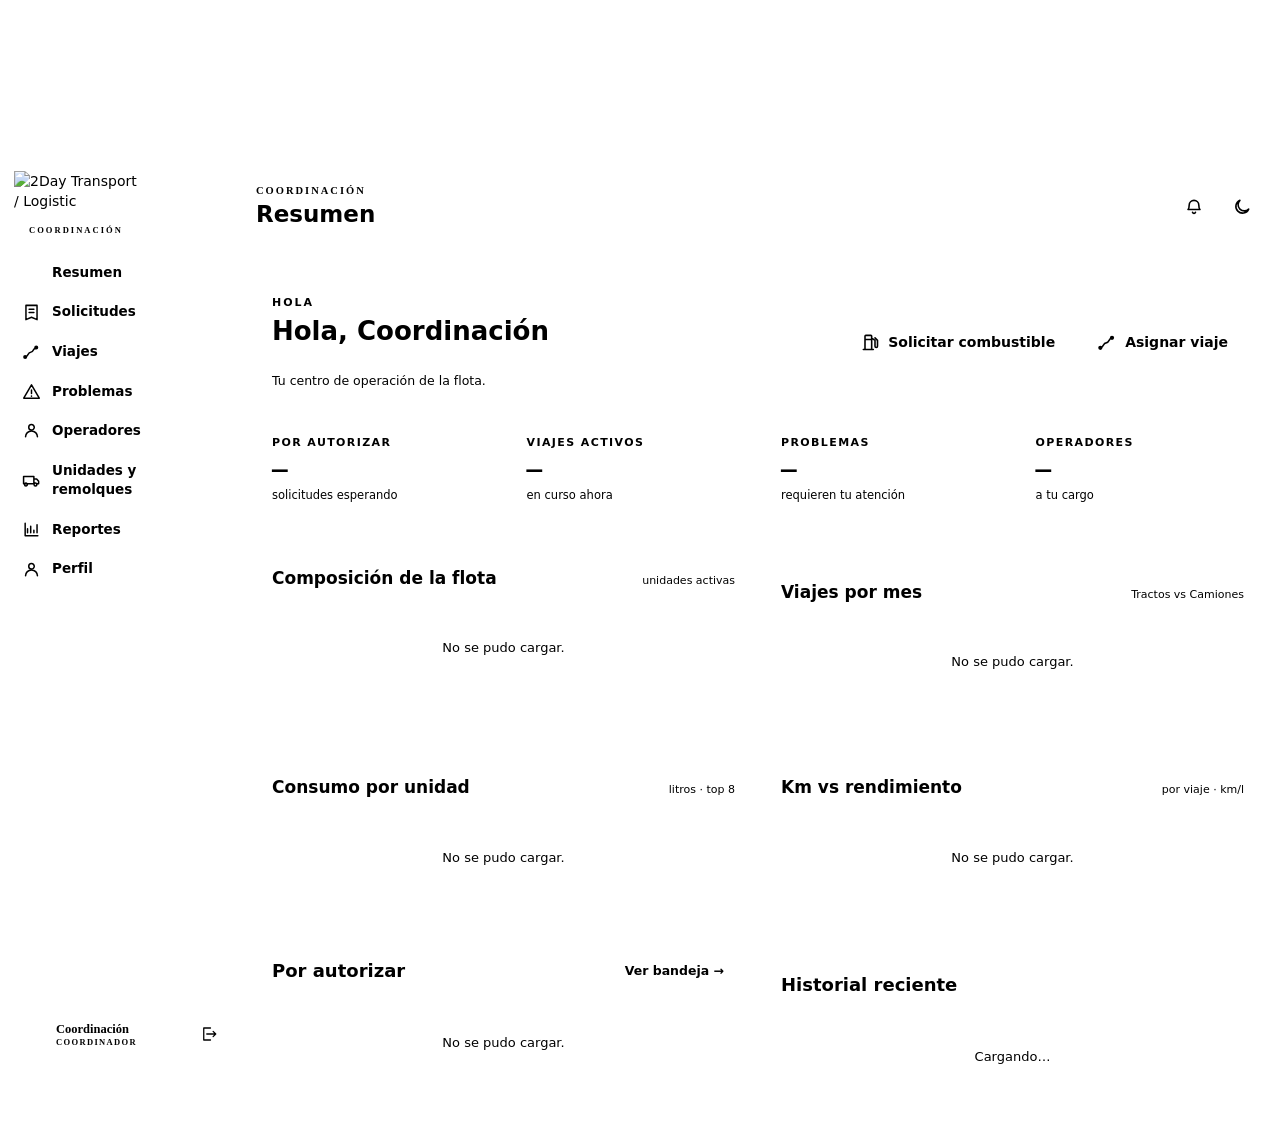
==== commit adda31ac: "Alinear la app con el documento de requisitos del dueño - QR: el servidor ya no deja enviar una soli" ====
--- a/2day-codigo/frontend/coordinador.html
+++ b/2day-codigo/frontend/coordinador.html
@@ -10,8 +10,9 @@
 <link rel="stylesheet" href="/static/dialog.css?v=20261005a">
 <!-- dialog.js se carga SIN defer: el codigo de la pagina es inline y debe encontrar Dlg ya definido -->
 <script src="/static/aviso.js?v=20260903a"></script>
+<script src="/static/reportes.js?v=20261014"></script>
 <script src="/static/dialog.js?v=20261005a"></script>
-<script src="/static/maps.js?v=20260827d"></script>
+<script src="/static/maps.js?v=20261014"></script>
 <style>
 /* Paleta categórica de los gráficos (Tractos/Camiones/Remolques), validada CVD-safe en claro y oscuro */
 *{box-sizing:border-box}
@@ -402,6 +403,15 @@
       </section>
 
       <!-- PERFIL -->
+      <!-- REPORTES (componente compartido: /static/reportes.js) -->
+      <section class="section" id="s-reportes">
+        <div class="card">
+          <div class="spread"><h2 style="font-size:20px">Reportes</h2></div>
+          <p class="meta" style="margin:4px 0 0">Consumo en litros y en costo, rendimiento por tractocamión, camión y termo, y alertas de exceso, para el periodo que elijas y comparado contra el año anterior o el periodo previo.</p>
+        </div>
+        <div id="rp-mount" style="margin-top:14px"></div>
+      </section>
+
       <section class="section" id="s-perfil">
         <div class="card">
           <h2 style="font-size:22px;margin-bottom:10px">Perfil</h2>
@@ -497,15 +507,17 @@
   ['problemas','Problemas','M12 3.6 2.2 20.4h19.6zM12 10v4.4M12 17.6v.4'],
   ['operadores','Operadores','M8.5 8a3.5 3.5 0 1 0 7 0a3.5 3.5 0 1 0-7 0 M4.5 20a7.5 7.5 0 0 1 15 0'],
   ['flota','Unidades y remolques','M2 7h13v9H2zM15 10h3.5l2.5 3v3h-3M2 16h1M8 16h4 M3.2 17a1.8 1.8 0 1 0 3.6 0a1.8 1.8 0 1 0-3.6 0 M15.2 17a1.8 1.8 0 1 0 3.6 0a1.8 1.8 0 1 0-3.6 0'],
+  ['reportes','Reportes','M4 20V4M4 20h16M7 16v-5M11 16V8M15 16v-3M19 16V6'],
   ['perfil','Perfil','M8.5 8a3.5 3.5 0 1 0 7 0a3.5 3.5 0 1 0-7 0 M4.5 20a7.5 7.5 0 0 1 15 0'],
 ];
-const TIT={inicio:['COORDINACIÓN','Resumen'],solicitudes:['BANDEJA','Solicitudes'],viajes:['OPERACIÓN','Viajes'],problemas:['ATENCIÓN','Problemas'],operadores:['EQUIPO','Operadores'],flota:['CATÁLOGO','Unidades y remolques'],perfil:['CUENTA','Perfil']};
+const TIT={reportes:['ANÁLISIS','Reportes'],inicio:['COORDINACIÓN','Resumen'],solicitudes:['BANDEJA','Solicitudes'],viajes:['OPERACIÓN','Viajes'],problemas:['ATENCIÓN','Problemas'],operadores:['EQUIPO','Operadores'],flota:['CATÁLOGO','Unidades y remolques'],perfil:['CUENTA','Perfil']};
 function pintarNav(){
   $('#nav').innerHTML=NAV.map(([id,lbl,d])=>`<button class="navbtn" data-sec="${id}" onclick="show('${id}')"><svg class="ic" viewBox="0 0 24 24"><path d="${d}"/></svg><span style="flex:1">${lbl}</span>${id==='problemas'?'<span class="bdg" id="nav-pro" style="display:none"></span>':''}${id==='solicitudes'?'<span class="bdg" id="nav-sol" style="display:none"></span>':''}</button>`).join('');
 }
 function toggleNav(){$('#app').classList.toggle('navopen');}
 function closeNav(){$('#app').classList.remove('navopen');}
 function show(sec){
+  if(sec==='reportes'&&window.Reportes&&!window._rpMontado){window._rpMontado=1;Reportes.montar(document.getElementById('rp-mount'));}
   $$('.section').forEach(s=>s.classList.remove('on'));
   const el=$('#s-'+sec); if(el)el.classList.add('on');
   $$('.navbtn').forEach(b=>b.classList.toggle('on',b.dataset.sec===sec));
@@ -1656,6 +1668,9 @@
       +f('Destino',esc(a.destino||'—'))
       +f('Kilómetros', km!=null ? ('<b>'+Math.round(km)+' km</b>'
            +(a.km_modificado?' <span class="sub">ajustados a mano'+(a.km_modificado_por?' por '+esc(a.km_modificado_por):'')+'</span>':' <span class="sub">estimados de la ruta</span>')) : '—')
+      +f('Litros estimados', (a.estimacion&&a.estimacion.litros!=null)
+           ? ('<b>≈ '+Math.round(a.estimacion.litros).toLocaleString('es-MX')+' L</b> <span class="sub">'+esc(a.estimacion.motivo||'')+'</span>')
+           : '<span class="sub">'+esc((a.estimacion&&a.estimacion.motivo)||'—')+'</span>')
       +f('Tipo', a.es_retorno?'Retorno':'Ida')
       +f('Remolques',remHTML)
       +f('Nota',esc(a.nota||'—'))
